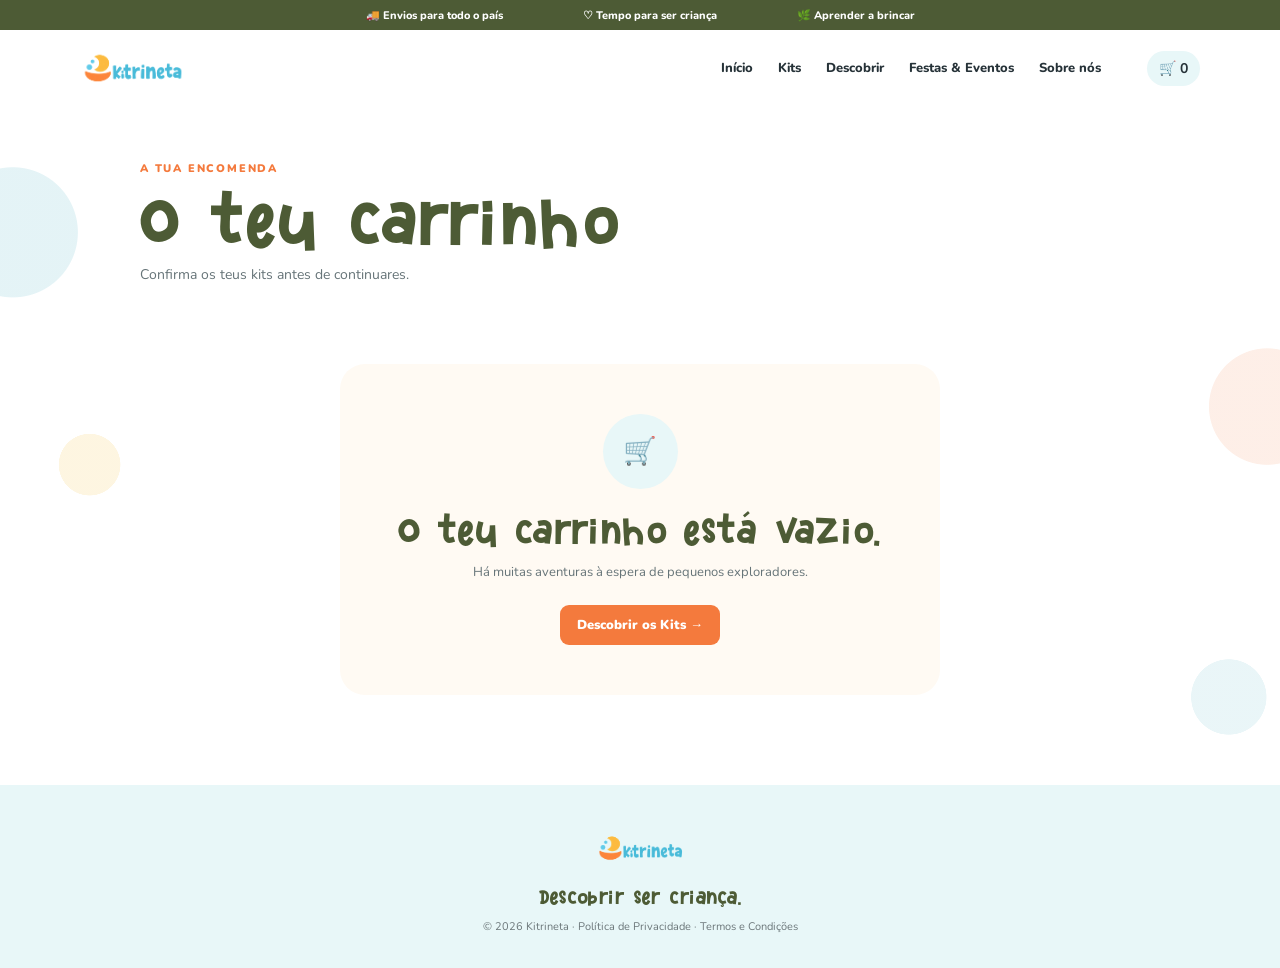
==== carrinho.html @ 3f42869c "Update carrinho.html" ====
<!doctype html>
<html lang="pt">
<head>
  <meta charset="utf-8">
  <meta name="viewport" content="width=device-width,initial-scale=1">

  <title>Carrinho | Kitrineta</title>

  <meta
    name="description"
    content="Carrinho de compras Kitrineta."
  >

  <link rel="preconnect" href="https://fonts.googleapis.com">
  <link rel="preconnect" href="https://fonts.gstatic.com" crossorigin>

  <link
    href="https://fonts.googleapis.com/css2?family=Nunito:wght@400;600;700;800;900&display=swap"
    rel="stylesheet"
  >

  <link rel="stylesheet" href="style.css">
</head>

<body>

  <div class="topbar">
    <span>🚚 Envios para todo o país</span>
    <span>♡ Tempo para ser criança</span>
    <span>🌿 Aprender a brincar</span>
  </div>


  <header>

    <a class="logo" href="index.html">
      <img src="images/logo.png" alt="Kitrineta">
    </a>

    <nav>
      <a href="index.html">Início</a>
      <a href="kits.html">Kits</a>
      <a href="index.html#descobrir">Descobrir</a>
      <a href="index.html#festas">Festas & Eventos</a>
      <a href="index.html#sobre">Sobre nós</a>
    </nav>

    <a class="cart" href="carrinho.html">
      🛒 <strong id="cartCount">0</strong>
    </a>

  </header>


  <main>

    <section class="cart-page">

      <div class="cart-heading">

        <p class="eyebrow">
          A TUA ENCOMENDA
        </p>

        <h1>
          O teu carrinho
        </h1>

        <p>
          Confirma os teus kits antes de continuares.
        </p>

      </div>


      <div
        class="cart-items"
        id="cartItems">
      </div>


      <div
        class="empty-cart"
        id="emptyCart">

        <div class="empty-cart-icon">
          🛒
        </div>

        <h2>
          O teu carrinho está vazio.
        </h2>

        <p>
          Há muitas aventuras à espera
          de pequenos exploradores.
        </p>

        <a
          class="btn primary"
          href="kits.html">
          Descobrir os Kits →
        </a>

      </div>


      <div
        class="cart-summary"
        id="cartSummary">

        <div>
          <span>Produtos</span>
          <strong id="cartTotalQuantity">
            0
          </strong>
        </div>


        <div class="cart-money-row">
          <span>Subtotal</span>

          <strong id="cartSubtotal">
            0,00 €
          </strong>
        </div>


        <div class="cart-money-row">
          <span>Envio</span>

          <strong>
            A calcular
          </strong>
        </div>


        <div class="cart-total-row">

          <span>Total</span>

          <strong id="cartTotal">
            0,00 €
          </strong>

        </div>


        <p class="cart-shipping-note">
          Os custos de envio serão calculados
          antes do pagamento.
        </p>


        <button
          class="btn primary checkout-button"
          id="checkoutButton"
          type="button">

          Finalizar compra →

        </button>


        <p
          id="checkoutMessage"
          style="
            display:none;
            margin-top:14px;
            font-size:12px;
            line-height:1.5;
          ">
        </p>

      </div>

    </section>

  </main>


  <footer>

    <img
      src="images/logo.png"
      alt="Kitrineta"
    >

    <p>
      Descobrir ser criança.
    </p>

    <small>
      © 2026 Kitrineta ·
      Política de Privacidade ·
      Termos e Condições
    </small>

  </footer>


<script>

const PRODUCT_PRICES = {

  "Kit Explorador": 54.90,

  "Kit Dinossauro": 54.90

};


const NETLIFY_CHECKOUT_URL =
  "https://cute-profiterole-833561.netlify.app/.netlify/functions/create-checkout";



function formatPrice(value) {

  return value.toLocaleString(
    "pt-PT",
    {
      style: "currency",
      currency: "EUR"
    }
  );

}



function getCart() {

  try {

    return JSON.parse(
      localStorage.getItem("kitrinetaCart")
    ) || [];

  }

  catch (error) {

    return [];

  }

}



function saveCart(cart) {

  localStorage.setItem(
    "kitrinetaCart",
    JSON.stringify(cart)
  );

  renderCart();

}



function getProductImage(product) {

  if (
    product === "Kit Explorador"
  ) {

    return "images/kitexplorador.png";

  }


  if (
    product === "Kit Dinossauro"
  ) {

    return "images/kitdinossauro.png";

  }


  return "images/logo.png";

}



function escapeHTML(text) {

  const div =
    document.createElement("div");

  div.textContent = text;

  return div.innerHTML;

}



function renderCart() {

  const cart =
    getCart();


  const cartItems =
    document.getElementById(
      "cartItems"
    );


  const emptyCart =
    document.getElementById(
      "emptyCart"
    );


  const cartSummary =
    document.getElementById(
      "cartSummary"
    );


  const totalQuantity =
    cart.reduce(
      function(total, item) {

        return (
          total +
          Number(
            item.quantity || 1
          )
        );

      },
      0
    );


  let subtotal = 0;


  cart.forEach(
    function(item) {

      const price =
        PRODUCT_PRICES[
          item.product
        ] || 0;


      subtotal +=
        price *
        Number(
          item.quantity || 1
        );

    }
  );


  document.getElementById(
    "cartCount"
  ).textContent =
    totalQuantity;


  document.getElementById(
    "cartTotalQuantity"
  ).textContent =
    totalQuantity;


  document.getElementById(
    "cartSubtotal"
  ).textContent =
    formatPrice(subtotal);


  document.getElementById(
    "cartTotal"
  ).textContent =
    formatPrice(subtotal);


  cartItems.innerHTML = "";


  if (
    cart.length === 0
  ) {

    emptyCart.style.display =
      "block";

    cartSummary.style.display =
      "none";

    return;

  }


  emptyCart.style.display =
    "none";


  cartSummary.style.display =
    "block";



  cart.forEach(
    function(item, index) {

      const price =
        PRODUCT_PRICES[
          item.product
        ] || 0;


      const itemTotal =
        price *
        Number(
          item.quantity || 1
        );


      const product =
        document.createElement(
          "article"
        );


      product.className =
        "cart-product";


      const childText =
        item.childName

        ? `
          <p class="cart-child">
            Para:
            <strong>
              ${escapeHTML(
                item.childName
              )}
            </strong>
          </p>
        `

        : "";


      product.innerHTML = `

        <div class="cart-product-image">

          <img
            src="${getProductImage(
              item.product
            )}"
            alt="${escapeHTML(
              item.product
            )}"
          >

        </div>


        <div class="cart-product-info">

          <p class="tag">
            KIT EDUCATIVO
          </p>

          <h2>
            ${escapeHTML(
              item.product
            )}
          </h2>

          ${childText}

          <p class="cart-price">

            ${formatPrice(
              price
            )} cada

          </p>

          <p class="cart-line-total">

            ${formatPrice(
              itemTotal
            )}

          </p>

        </div>


        <div class="cart-product-actions">

          <span class="cart-quantity-label">
            Quantidade
          </span>


          <div class="quantity-selector">

            <button
              type="button"
              onclick="
                changeQuantity(
                  ${index},
                  -1
                )
              "
              aria-label="
                Diminuir quantidade
              ">
              −
            </button>


            <span>
              ${item.quantity}
            </span>


            <button
              type="button"
              onclick="
                changeQuantity(
                  ${index},
                  1
                )
              "
              aria-label="
                Aumentar quantidade
              ">
              +
            </button>

          </div>


          <button
            class="remove-item"
            type="button"
            onclick="
              removeItem(
                ${index}
              )
            ">
            Remover
          </button>

        </div>

      `;


      cartItems.appendChild(
        product
      );

    }
  );

}



function changeQuantity(
  index,
  change
) {

  const cart =
    getCart();


  cart[index].quantity =
    Number(
      cart[index].quantity || 1
    ) +
    change;


  if (
    cart[index].quantity < 1
  ) {

    cart[index].quantity = 1;

  }


  if (
    cart[index].quantity > 10
  ) {

    cart[index].quantity = 10;

  }


  saveCart(cart);

}



function removeItem(index) {

  const cart =
    getCart();


  cart.splice(
    index,
    1
  );


  saveCart(cart);

}



// ==========================================
// TESTE CHECKOUT EASYPAY
// ==========================================

async function startCheckout() {

  const cart =
    getCart();


  const button =
    document.getElementById(
      "checkoutButton"
    );


  const message =
    document.getElementById(
      "checkoutMessage"
    );


  if (
    cart.length === 0
  ) {

    return;

  }


  const explorerQuantity =
    cart.reduce(
      function(total, item) {

        if (
          item.product ===
          "Kit Explorador"
        ) {

          return (
            total +
            Number(
              item.quantity || 1
            )
          );

        }


        return total;

      },
      0
    );


  if (
    explorerQuantity === 0
  ) {

    message.style.display =
      "block";

    message.textContent =
      "Neste primeiro teste vamos utilizar o Kit Explorador.";

    return;

  }


  button.disabled = true;

  button.textContent =
    "A ligar à Easypay...";


  message.style.display =
    "none";


  try {

    const response =
      await fetch(
        NETLIFY_CHECKOUT_URL,
        {

          method: "POST",

          headers: {

            "Content-Type":
              "application/json"

          },

          body: JSON.stringify({

            quantity:
              explorerQuantity

          })

        }
      );


    const result =
      await response.json();


    console.log(
      "Resposta Easypay:",
      result
    );


    message.style.display =
      "block";


    if (
      response.ok &&
      result.success
    ) {

      message.textContent =
        "✅ A Easypay respondeu! O checkout de teste foi criado.";

    }

    else {

      message.textContent =
        "❌ A Easypay respondeu com um erro. Vamos verificar juntos.";

    }

  }

  catch (error) {

    console.error(
      error
    );


    message.style.display =
      "block";


    message.textContent =
      "❌ Não foi possível contactar o checkout. Vamos verificar juntos.";

  }


  button.disabled = false;

  button.textContent =
    "Finalizar compra →";

}



document
  .getElementById(
    "checkoutButton"
  )
  .addEventListener(
    "click",
    startCheckout
  );


renderCart();

</script>

</body>
</html>
---- style.css ----
:root{--blue:#59b7c8;--blue2:#e8f7f8;--orange:#f47a3d;--yellow:#f6c64d;--olive:#4d5b35;--cream:#fffaf3;--ink:#263238;--muted:#667478}*{box-sizing:border-box}html{scroll-behavior:smooth;overflow-x:hidden}body{margin:0;overflow-x:hidden;font-family:Nunito,Arial,sans-serif;color:var(--ink);background:#fff}img{display:block;max-width:100%}a{text-decoration:none;color:inherit}.topbar{min-height:30px;background:var(--olive);color:#fff;display:flex;justify-content:center;gap:80px;align-items:center;padding:6px 20px;font-size:11px;font-weight:800}header{height:76px;display:flex;align-items:center;width:min(1120px,calc(100% - 40px));margin:auto;gap:28px}.logo{flex:0 0 auto}.logo img{width:105px;height:58px;object-fit:contain}nav{display:flex;gap:25px;margin-left:auto;font-weight:800;font-size:13px}nav a:hover{color:var(--orange)}.cart{margin-left:18px;border:0;background:var(--blue2);border-radius:50px;padding:8px 12px;font-size:14px}.hero{width:min(1120px,calc(100% - 40px));margin:18px auto 72px;background:var(--cream);border-radius:28px;display:grid;grid-template-columns:minmax(0,.86fr) minmax(0,1.14fr);overflow:hidden;min-height:430px}.hero-copy{padding:48px 42px;align-self:center;min-width:0}.eyebrow{color:var(--orange);font-size:11px;font-weight:900;letter-spacing:1.8px}.hero h1,.section h2,.experience h2,.adventure h2,.party h2,.story h2{font-family:'Patrick Hand',cursive;color:var(--olive);line-height:1.02;margin:12px 0}.hero h1{font-size:clamp(42px,4vw,54px)}.hero h1 em{color:var(--orange);font-style:normal}.hero-copy>p:not(.eyebrow){font-size:15px;line-height:1.55;max-width:420px}.actions{display:flex;gap:10px;margin:24px 0 18px;flex-wrap:wrap}.btn{display:inline-block;padding:11px 17px;border-radius:9px;font-size:13px;font-weight:900}.primary{background:var(--orange);color:#fff}.secondary{border:1.5px solid var(--blue);color:#318a9b}.mini-benefits{display:flex;gap:14px;flex-wrap:wrap;font-size:11px;font-weight:800;color:#617177}.hero-photo{position:relative;min-width:0;height:430px;margin:18px 18px 18px 0;border-radius:22px;overflow:hidden}.hero-photo img{width:100%;height:100%;object-fit:cover;object-position:center}.sticker{position:absolute;bottom:18px;left:18px;background:var(--yellow);width:92px;height:92px;border-radius:50%;display:flex;align-items:center;justify-content:center;text-align:center;font-family:'Patrick Hand';font-size:16px;transform:rotate(-7deg)}.section{width:min(1080px,calc(100% - 40px));margin:0 auto 80px}.section-title{display:flex;justify-content:space-between;gap:40px;align-items:end;margin-bottom:24px}.section-title span{font-size:10px;color:var(--blue);font-weight:900;letter-spacing:1.8px}.section-title h2{font-size:38px;margin:4px 0}.section-title>p{max-width:330px;font-size:14px;line-height:1.55;color:var(--muted)}.products{display:grid;grid-template-columns:repeat(2,minmax(0,1fr));gap:24px}.product{min-width:0;border:1px solid #eceae5;border-radius:20px;overflow:hidden;background:#fff;box-shadow:0 8px 28px #31464b10}.product-image{height:300px;position:relative;background:#faf8f3;padding:14px}.product-image img{width:100%;height:100%;object-fit:contain}.age{position:absolute;top:16px;left:16px;background:#fff;padding:7px 11px;border-radius:30px;font-size:10px;font-weight:900;box-shadow:0 2px 12px #0000000d}.product-info{padding:18px 20px 8px;display:flex;justify-content:space-between;gap:16px;align-items:flex-start}.tag{font-size:9px!important;color:var(--orange)!important;font-weight:900;letter-spacing:.8px}.product-info h3{font-family:'Patrick Hand';font-size:29px;margin:3px 0;color:var(--olive)}.product-info p{font-size:13px;line-height:1.5;color:#667;max-width:330px}.price{white-space:nowrap;color:var(--blue);font-size:12px}.product-actions{padding:0 20px 20px;display:flex;gap:8px}.product-actions button{padding:10px 13px;border-radius:8px;font-size:12px;font-weight:900;cursor:pointer}.outline{background:#fff;border:1px solid #d8d8d8}.add{border:0;background:var(--blue);color:#fff}.experience{width:min(1120px,calc(100% - 40px));margin:0 auto 80px;background:var(--blue2);border-radius:28px;overflow:hidden;display:grid;grid-template-columns:.92fr 1.08fr}.experience-photo{height:430px;margin:18px 0 18px 18px;border-radius:20px;overflow:hidden}.experience-photo img{width:100%;height:100%;object-fit:cover}.experience-copy{padding:42px 44px;align-self:center}.experience h2{font-size:43px}.experience-copy>p:not(.eyebrow){font-size:14px;line-height:1.6}.skill-grid{display:grid;grid-template-columns:repeat(2,minmax(0,1fr));gap:9px;margin-top:22px}.skill-grid span{background:#fff;border-radius:10px;padding:10px 12px;font-weight:800;font-size:11px}.adventure{width:min(1080px,calc(100% - 40px));margin:0 auto 80px;display:grid;grid-template-columns:.8fr 1.2fr;gap:42px;align-items:center}.adventure h2{font-size:46px}.adventure p{font-size:14px;line-height:1.6}.adventure-grid{display:grid;grid-template-columns:repeat(2,minmax(0,1fr));gap:12px}.adventure-grid img{width:100%;height:330px;object-fit:cover;border-radius:20px}.adventure-grid img:nth-child(2){margin-top:28px}.party{width:min(1120px,calc(100% - 40px));margin:0 auto 80px;background:#fff3df;border-radius:28px;overflow:hidden;display:grid;grid-template-columns:1fr 1fr}.party-photo{height:410px;margin:18px 0 18px 18px;border-radius:20px;overflow:hidden}.party-photo img{width:100%;height:100%;object-fit:cover}.party-copy{padding:42px 44px;align-self:center}.party h2{font-size:46px}.party h3{font-size:17px;color:var(--olive)}.party p{font-size:14px;line-height:1.6}.story{width:min(900px,calc(100% - 40px));margin:0 auto 80px;display:grid;grid-template-columns:150px 1fr;gap:38px;align-items:center;padding:20px}.story img{width:145px;height:110px;object-fit:contain}.story h2{font-size:39px}.story p{font-size:14px;line-height:1.6}footer{text-align:center;background:var(--blue2);padding:32px 20px}footer img{width:90px;height:62px;object-fit:contain;margin:auto}footer p{font-family:'Patrick Hand';font-size:19px;color:var(--olive);margin:7px 0}footer small{font-size:11px;color:#6c777a}.toast{position:fixed;bottom:22px;right:22px;background:var(--olive);color:#fff;padding:11px 16px;border-radius:9px;opacity:0;transform:translateY(15px);transition:.2s;font-size:13px}.toast.show{opacity:1;transform:none}@media(max-width:800px){.topbar{justify-content:center}.topbar span:nth-child(n+2),nav{display:none}header{height:66px;width:calc(100% - 28px)}.logo img{width:90px;height:50px}.cart{margin-left:auto}.hero,.experience,.party{width:calc(100% - 24px);grid-template-columns:1fr;margin:12px auto 54px}.hero-copy{padding:34px 24px}.hero h1{font-size:42px}.hero-photo{height:330px;margin:0 12px 12px}.section{width:calc(100% - 28px);margin-bottom:58px}.section-title{display:block}.section-title h2{font-size:34px}.products{grid-template-columns:1fr}.product-image{height:270px}.experience-photo,.party-photo{height:320px;margin:12px 12px 0}.experience-copy,.party-copy{padding:34px 24px}.experience h2,.party h2,.adventure h2{font-size:38px}.adventure{width:calc(100% - 28px);grid-template-columns:1fr;gap:22px;margin-bottom:58px}.adventure-grid img{height:240px}.adventure-grid img:nth-child(2){margin-top:18px}.story{width:calc(100% - 28px);grid-template-columns:1fr;text-align:center;gap:8px;margin-bottom:55px}.story img{margin:auto}.story h2{font-size:35px}.skill-grid{grid-template-columns:1fr 1fr}}
/* FUNDO DECORATIVO KITRINETA */

html {
  background:
    /* azul esquerda */
    radial-gradient(
      circle 95px at 1% 24%,
      rgba(89,183,200,.16) 0 68%,
      transparent 69%
    ),

    /* amarelo esquerda */
    radial-gradient(
      circle 45px at 7% 48%,
      rgba(246,198,77,.17) 0 68%,
      transparent 69%
    ),

    /* laranja direita */
    radial-gradient(
      circle 85px at 99% 42%,
      rgba(244,122,61,.12) 0 68%,
      transparent 69%
    ),

    /* azul direita mais abaixo */
    radial-gradient(
      circle 55px at 96% 72%,
      rgba(89,183,200,.13) 0 68%,
      transparent 69%
    ),

    /* amarelo inferior */
    radial-gradient(
      circle 70px at 3% 88%,
      rgba(246,198,77,.13) 0 68%,
      transparent 69%
    ),

    #fff;
}

body {
  background: transparent;
}
/* ONDA ORGÂNICA KITRINETA */

main {
  position: relative;
  overflow: hidden;
}

main::before {
  content: "";
  position: absolute;

  width: 550px;
  height: 170px;

  right: -180px;
  top: 720px;

  background: rgba(89, 183, 200, 0.14);

  border-radius:
    60% 40% 55% 45%
    / 50% 65% 35% 50%;

  transform: rotate(-10deg);

  pointer-events: none;
  z-index: 0;
}

/* conteúdo sempre por cima da onda */
main > section {
  position: relative;
  z-index: 1;
}
/* FONTE OFICIAL KITRINETA */

@font-face {
  font-family: 'Kidspace';
  src: url('Kidspace.otf') format('opentype');
  font-weight: normal;
  font-style: normal;
  font-display: swap;
}

.hero h1,
.section h2,
.experience h2,
.adventure h2,
.party h2,
.story h2,
.product-info h3,
footer p {
  font-family: 'Kidspace', 'Patrick Hand', cursive;
}
/* TESTE KIDSPACE - FORÇAR FONTE */

@font-face {
  font-family: "Kidspace";
  src: url("./Kidspace.otf") format("opentype");
  font-style: normal;
  font-weight: 400;
}

.hero h1,
.hero h1 em,
.section h2,
.section-title h2,
.experience h2,
.adventure h2,
.party h2,
.story h2,
.product-info h3,
.product h3,
footer p {
  font-family: "Kidspace", cursive !important;
  font-weight: 400 !important;
}
@font-face {
  font-family: 'KidspaceWeb';
  src: url('Kidspace.otf') format('opentype');
  font-weight: normal;
  font-style: normal;
}
.hero h1,
.hero h1 em,
.section h2,
.section-title h2,
.experience h2,
.adventure h2,
.party h2,
.story h2,
.product-info h3,
.product h3,
footer p {
  font-family: 'KidspaceWeb' !important;
  font-weight: normal !important;
}
/* ONDA KITRINETA — LATERAL DIREITA */

main::after {
  content: "";
  position: absolute;
  width: 420px;
  height: 650px;
  right: -330px;
  top: 850px;

  background: rgba(89, 183, 200, 0.16);

  border-radius:
    70% 30% 60% 40%
    / 35% 55% 45% 65%;

  transform: rotate(12deg);

  pointer-events: none;
  z-index: 0;
}

main > section {
  position: relative;
  z-index: 1;
}
/* FORMA LARANJA KITRINETA */

.experience::before {
  content: "";
  position: absolute;

  width: 320px;
  height: 180px;

  left: -240px;
  bottom: -80px;

  background: rgba(244, 122, 61, 0.12);

  border-radius:
    65% 35% 55% 45%
    / 55% 65% 35% 45%;

  transform: rotate(-12deg);

  pointer-events: none;
  z-index: -1;
}
/* BOTÃO VER O KIT — LINKS E BOTÕES IGUAIS */
.product-actions .kit-link {
  padding: 10px 13px;
  border-radius: 8px;
  font-size: 12px;
  font-weight: 900;
  cursor: pointer;

  background: #fff;
  border: 1px solid #d8d8d8;
  color: var(--ink);

  display: inline-flex;
  align-items: center;
  justify-content: center;

  font-family: Nunito, Arial, sans-serif;
  line-height: normal;
}

.product-actions .kit-link:hover {
  border-color: var(--blue);
  color: var(--blue);
}
.kit-link:hover {
  border-color: var(--blue);
  color: var(--blue);
}
/* ========================================
   ZOOM / LUPA DAS FOTOGRAFIAS DOS KITS
   ======================================== */

.zoom-image {
  position: relative;
  display: block;
  width: 100%;
  padding: 0;
  margin: 0;
  border: 0;
  background: transparent;
  cursor: zoom-in;
  border-radius: 20px;
  overflow: hidden;
}

.zoom-image img {
  display: block;
  width: 100%;
  height: 480px;
  object-fit: contain;
  transition: transform .25s ease;
}

.zoom-image:hover img {
  transform: scale(1.02);
}

.zoom-hint {
  position: absolute;
  right: 18px;
  bottom: 18px;

  background: rgba(255,255,255,.94);
  color: var(--ink);

  padding: 9px 14px;
  border-radius: 30px;

  font-family: Nunito, Arial, sans-serif;
  font-size: 12px;
  font-weight: 900;

  box-shadow: 0 4px 18px rgba(0,0,0,.12);

  pointer-events: none;
}


/* IMAGEM ABERTA */

.image-lightbox {
  position: fixed;
  inset: 0;

  z-index: 99999;

  display: none;
  align-items: center;
  justify-content: center;

  padding: 35px;

  background: rgba(20, 27, 29, .88);
  backdrop-filter: blur(5px);
}

.image-lightbox.active {
  display: flex;
}

.image-lightbox img {
  display: block;

  max-width: 92vw;
  max-height: 90vh;

  width: auto;
  height: auto;

  object-fit: contain;

  background: #fff;
  border-radius: 18px;

  box-shadow: 0 20px 70px rgba(0,0,0,.35);
}


/* BOTÃO X */

.lightbox-close {
  position: fixed;
  top: 22px;
  right: 28px;

  width: 48px;
  height: 48px;

  border: 0;
  border-radius: 50%;

  background: #fff;
  color: #263238;

  font-size: 32px;
  line-height: 1;

  cursor: pointer;

  z-index: 100000;

  box-shadow: 0 5px 20px rgba(0,0,0,.2);
}

.lightbox-close:hover {
  transform: scale(1.05);
}


/* TELEMÓVEL */

@media(max-width:800px) {

  .zoom-image img {
    height: 340px;
  }

  .image-lightbox {
    padding: 15px;
  }

  .image-lightbox img {
    max-width: 96vw;
    max-height: 85vh;
    border-radius: 12px;
  }

  .lightbox-close {
    top: 14px;
    right: 14px;

    width: 44px;
    height: 44px;
  }
}
/* =========================
   PERSONALIZAÇÃO DO KIT
   ========================= */

.personalization {
  margin: 24px 0 22px;
  padding: 20px;
  background: var(--cream);
  border-radius: 16px;
  border: 1px solid #f0e9df;
}

.personalization label {
  display: block;
  margin-bottom: 9px;
  color: var(--olive);
  font-size: 13px;
  font-weight: 900;
}

.personalization label span {
  color: var(--orange);
}

.personalization input {
  width: 100%;
  height: 48px;
  padding: 0 15px;

  background: #fff;
  border: 1.5px solid #ddd8cf;
  border-radius: 10px;

  font-family: Nunito, Arial, sans-serif;
  font-size: 14px;
  color: var(--ink);

  outline: none;
  transition: .2s;
}

.personalization input:focus {
  border-color: var(--blue);
  box-shadow: 0 0 0 3px rgba(89,183,200,.12);
}

.personalization input::placeholder {
  color: #a6a6a6;
}

.personalization small {
  display: block;
  margin-top: 8px;
  color: var(--muted);
  font-size: 10px;
}
/* =========================
   SELETOR DE QUANTIDADE
   ========================= */

.quantity-area {
  margin: 20px 0;
}

.quantity-area > label {
  display: block;
  margin-bottom: 9px;
  color: var(--olive);
  font-size: 13px;
  font-weight: 900;
}

.quantity-selector {
  width: 140px;
  height: 46px;

  display: grid;
  grid-template-columns: 45px 1fr 45px;
  align-items: center;

  background: #fff;
  border: 1.5px solid #ddd8cf;
  border-radius: 10px;

  overflow: hidden;
}

.quantity-selector button {
  height: 100%;
  border: 0;
  background: transparent;

  font-family: Nunito, Arial, sans-serif;
  font-size: 20px;
  color: var(--olive);

  cursor: pointer;
}

.quantity-selector button:hover {
  background: var(--blue2);
}

.quantity-selector span {
  text-align: center;
  font-size: 14px;
  font-weight: 900;
  color: var(--ink);
}
/* ==========================================
   PÁGINA DO CARRINHO — KITRINETA
   ========================================== */

.cart-page {
  width: min(1000px, calc(100% - 40px));
  margin: 55px auto 90px;
}


/* TÍTULO */

.cart-heading {
  margin-bottom: 35px;
}

.cart-heading h1 {
  font-family: 'KidspaceWeb', 'Kidspace', cursive;
  font-weight: normal;
  font-size: clamp(48px, 5vw, 64px);
  line-height: 1;
  color: var(--olive);
  margin: 8px 0 12px;
}

.cart-heading > p:not(.eyebrow) {
  color: var(--muted);
  font-size: 14px;
}


/* LISTA DE PRODUTOS */

.cart-items {
  display: flex;
  flex-direction: column;
  gap: 16px;
}


/* PRODUTO */

.cart-product {
  display: grid;
  grid-template-columns: 150px 1fr auto;
  gap: 24px;
  align-items: center;

  padding: 18px;

  background: #fff;
  border: 1px solid #eceae5;
  border-radius: 20px;

  box-shadow: 0 8px 28px rgba(49, 70, 75, 0.06);
}


/* IMAGEM */

.cart-product-image {
  width: 150px;
  height: 130px;

  background: var(--cream);

  border-radius: 15px;

  padding: 8px;

  overflow: hidden;
}

.cart-product-image img {
  width: 100%;
  height: 100%;

  object-fit: contain;
}


/* INFORMAÇÃO */

.cart-product-info {
  min-width: 0;
}

.cart-product-info .tag {
  display: block;

  color: var(--orange) !important;

  font-size: 9px !important;
  font-weight: 900;

  letter-spacing: 1px;

  margin-bottom: 5px;
}

.cart-product-info h2 {
  font-family: 'KidspaceWeb', 'Kidspace', cursive;

  font-size: 31px;
  font-weight: normal;

  color: var(--olive);

  margin: 0 0 8px;
}

.cart-child {
  margin: 5px 0;

  font-size: 13px;

  color: var(--muted);
}

.cart-child strong {
  color: var(--ink);
}

.cart-price {
  margin: 9px 0 0;

  color: var(--blue);

  font-size: 12px;
  font-weight: 900;
}


/* QUANTIDADE + REMOVER */

.cart-product-actions {
  min-width: 145px;

  display: flex;
  flex-direction: column;

  align-items: flex-end;

  gap: 9px;
}

.cart-quantity-label {
  font-size: 10px;
  font-weight: 900;

  color: var(--muted);
}


/* BOTÃO REMOVER */

.remove-item {
  border: 0;
  background: transparent;

  padding: 3px;

  color: #999;

  font-family: Nunito, Arial, sans-serif;

  font-size: 11px;
  font-weight: 800;

  cursor: pointer;
}

.remove-item:hover {
  color: var(--orange);
}


/* ==========================================
   RESUMO DA ENCOMENDA
   ========================================== */

.cart-summary {
  width: min(420px, 100%);

  margin: 32px 0 0 auto;

  padding: 25px;

  background: var(--cream);

  border: 1px solid #f0e9df;
  border-radius: 20px;
}

.cart-summary > div:first-child {
  display: flex;

  align-items: center;
  justify-content: space-between;

  padding-bottom: 16px;

  border-bottom: 1px solid #e9e1d7;

  color: var(--olive);

  font-size: 14px;
  font-weight: 900;
}

#cartTotalQuantity {
  display: flex;

  align-items: center;
  justify-content: center;

  min-width: 31px;
  height: 31px;

  padding: 0 8px;

  background: var(--blue2);

  border-radius: 30px;

  color: var(--blue);
}


/* NOTA */

.cart-summary-note {
  padding: 17px 0 5px;
}

.cart-summary-note p {
  margin: 0;

  color: var(--muted);

  font-size: 11px;
  line-height: 1.6;
}


/* FINALIZAR COMPRA */

.checkout-button {
  width: 100%;

  margin-top: 17px;

  border: 0;

  font-family: Nunito, Arial, sans-serif;

  cursor: pointer;
}

.checkout-button:disabled {
  opacity: .45;

  cursor: not-allowed;
}


/* ==========================================
   CARRINHO VAZIO
   ========================================== */

.empty-cart {
  max-width: 600px;

  margin: 45px auto;

  padding: 50px 30px;

  text-align: center;

  background: var(--cream);

  border-radius: 25px;
}

.empty-cart-icon {
  width: 75px;
  height: 75px;

  margin: 0 auto 20px;

  display: flex;

  align-items: center;
  justify-content: center;

  background: var(--blue2);

  border-radius: 50%;

  font-size: 27px;
}

.empty-cart h2 {
  font-family: 'KidspaceWeb', 'Kidspace', cursive;

  font-size: 36px;
  font-weight: normal;

  color: var(--olive);

  margin: 0 0 10px;
}

.empty-cart p {
  color: var(--muted);

  font-size: 13px;

  margin-bottom: 24px;
}


/* ==========================================
   ÍCONE CARRINHO NO MENU
   ========================================== */

a.cart {
  display: inline-flex;

  align-items: center;

  gap: 4px;

  color: var(--ink);
}


/* ==========================================
   MOBILE
   ========================================== */

@media(max-width: 700px) {

  .cart-page {
    width: calc(100% - 28px);

    margin-top: 35px;
  }

  .cart-heading h1 {
    font-size: 46px;
  }

  .cart-product {
    grid-template-columns: 95px 1fr;

    gap: 15px;

    padding: 13px;
  }

  .cart-product-image {
    width: 95px;
    height: 100px;
  }

  .cart-product-info h2 {
    font-size: 27px;
  }

  .cart-product-actions {
    grid-column: 1 / -1;

    width: 100%;

    padding-top: 12px;

    border-top: 1px solid #eeeae4;

    flex-direction: row;

    align-items: center;
    justify-content: space-between;
  }

  .cart-quantity-label {
    display: none;
  }

  .cart-summary {
    margin-top: 22px;
  }

}
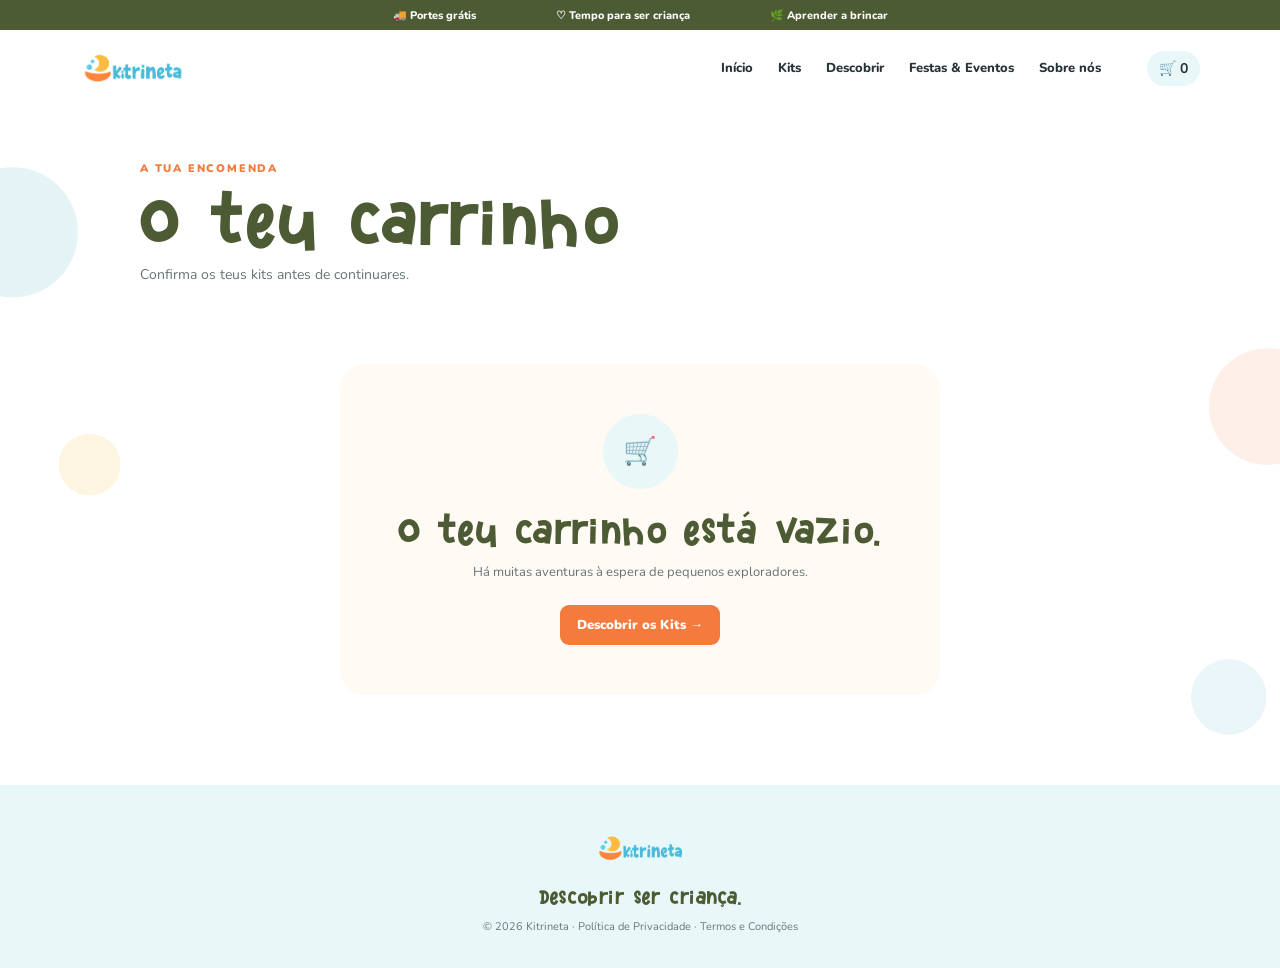
==== commit ab4eb7b6: "Update carrinho.html" ====
--- a/carrinho.html
+++ b/carrinho.html
@@ -25,7 +25,7 @@
 <body>
 
   <div class="topbar">
-    <span>🚚 Envios para todo o país</span>
+    <span>🚚 Portes grátis</span>
     <span>♡ Tempo para ser criança</span>
     <span>🌿 Aprender a brincar</span>
   </div>
@@ -111,6 +111,7 @@
 
         <div>
           <span>Produtos</span>
+
           <strong id="cartTotalQuantity">
             0
           </strong>
@@ -118,20 +119,24 @@
 
 
         <div class="cart-money-row">
+
           <span>Subtotal</span>
 
           <strong id="cartSubtotal">
             0,00 €
           </strong>
+
         </div>
 
 
         <div class="cart-money-row">
+
           <span>Envio</span>
 
           <strong>
-            A calcular
+            Grátis
           </strong>
+
         </div>
 
 
@@ -147,8 +152,7 @@
 
 
         <p class="cart-shipping-note">
-          Os custos de envio serão calculados
-          antes do pagamento.
+          Portes gratuitos para Portugal Continental.
         </p>
 
 
@@ -157,20 +161,287 @@
           id="checkoutButton"
           type="button">
 
-          Finalizar compra →
+          Continuar →
 
         </button>
 
-
-        <p
-          id="checkoutMessage"
+      </div>
+
+
+
+      <!-- =====================================
+           DADOS DE ENTREGA
+           ===================================== -->
+
+      <div
+        id="deliveryArea"
+        style="
+          display:none;
+          margin-top:45px;
+        "
+      >
+
+        <div
           style="
-            display:none;
-            margin-top:14px;
-            font-size:12px;
-            line-height:1.5;
-          ">
-        </p>
+            max-width:700px;
+            margin:0 auto;
+          "
+        >
+
+          <p class="eyebrow">
+            ENTREGA
+          </p>
+
+          <h2
+            style="
+              font-family:'KidspaceWeb','Kidspace',cursive;
+              font-weight:normal;
+              font-size:42px;
+              color:var(--olive);
+              margin:5px 0 8px;
+            "
+          >
+            Para onde vai a aventura?
+          </h2>
+
+          <p
+            style="
+              color:var(--muted);
+              font-size:13px;
+              margin-bottom:25px;
+            "
+          >
+            Preenche os dados para receberes
+            a tua encomenda.
+          </p>
+
+
+          <form
+            id="deliveryForm"
+            style="
+              background:var(--cream);
+              border:1px solid #f0e9df;
+              border-radius:22px;
+              padding:26px;
+            "
+          >
+
+
+            <div class="checkout-field">
+
+              <label for="customerName">
+                Nome completo *
+              </label>
+
+              <input
+                id="customerName"
+                name="name"
+                type="text"
+                autocomplete="name"
+                required
+              >
+
+            </div>
+
+
+            <div class="checkout-field">
+
+              <label for="customerEmail">
+                E-mail *
+              </label>
+
+              <input
+                id="customerEmail"
+                name="email"
+                type="email"
+                autocomplete="email"
+                required
+              >
+
+            </div>
+
+
+            <div class="checkout-field">
+
+              <label for="customerPhone">
+                Telemóvel *
+              </label>
+
+              <input
+                id="customerPhone"
+                name="phone"
+                type="tel"
+                autocomplete="tel"
+                required
+              >
+
+            </div>
+
+
+            <div class="checkout-field">
+
+              <label for="customerAddress">
+                Morada *
+              </label>
+
+              <input
+                id="customerAddress"
+                name="address"
+                type="text"
+                autocomplete="street-address"
+                placeholder="Rua, número, andar..."
+                required
+              >
+
+            </div>
+
+
+            <div
+              style="
+                display:grid;
+                grid-template-columns:1fr 1fr;
+                gap:14px;
+              "
+            >
+
+              <div class="checkout-field">
+
+                <label for="customerPostalCode">
+                  Código Postal *
+                </label>
+
+                <input
+                  id="customerPostalCode"
+                  name="postalCode"
+                  type="text"
+                  autocomplete="postal-code"
+                  placeholder="0000-000"
+                  pattern="[0-9]{4}-[0-9]{3}"
+                  required
+                >
+
+              </div>
+
+
+              <div class="checkout-field">
+
+                <label for="customerCity">
+                  Localidade *
+                </label>
+
+                <input
+                  id="customerCity"
+                  name="city"
+                  type="text"
+                  autocomplete="address-level2"
+                  required
+                >
+
+              </div>
+
+            </div>
+
+
+            <div class="checkout-field">
+
+              <label for="customerNif">
+                NIF
+                <span
+                  style="
+                    font-weight:600;
+                    color:var(--muted);
+                  "
+                >
+                  (opcional)
+                </span>
+              </label>
+
+              <input
+                id="customerNif"
+                name="nif"
+                type="text"
+                inputmode="numeric"
+                maxlength="9"
+                placeholder="123456789"
+              >
+
+            </div>
+
+
+            <button
+              class="btn primary checkout-button"
+              id="paymentButton"
+              type="submit"
+              style="
+                width:100%;
+                border:0;
+                margin-top:8px;
+              "
+            >
+
+              Ir para pagamento →
+
+            </button>
+
+
+            <p
+              id="checkoutMessage"
+              style="
+                display:none;
+                margin:14px 0 0;
+                font-size:12px;
+                line-height:1.5;
+              "
+            >
+            </p>
+
+          </form>
+
+        </div>
+
+      </div>
+
+
+
+      <!-- =====================================
+           EASYPAY
+           ===================================== -->
+
+      <div
+        id="checkoutArea"
+        style="
+          display:none;
+          margin-top:45px;
+        "
+      >
+
+        <div
+          style="
+            max-width:700px;
+            margin:0 auto;
+          "
+        >
+
+          <p class="eyebrow">
+            PAGAMENTO SEGURO
+          </p>
+
+          <h2
+            style="
+              font-family:'KidspaceWeb','Kidspace',cursive;
+              font-weight:normal;
+              font-size:42px;
+              color:var(--olive);
+              margin:5px 0 18px;
+            "
+          >
+            Finalizar encomenda
+          </h2>
+
+
+          <div id="easypay-checkout"></div>
+
+        </div>
 
       </div>
 
@@ -199,625 +470,952 @@
   </footer>
 
 
-<script>
-
-const PRODUCT_PRICES = {
-
-  "Kit Explorador": 54.90,
-
-  "Kit Dinossauro": 54.90
-
-};
-
-
-const NETLIFY_CHECKOUT_URL =
-  "https://cute-profiterole-833561.netlify.app/.netlify/functions/create-checkout";
-
-
-
-function formatPrice(value) {
-
-  return value.toLocaleString(
-    "pt-PT",
-    {
-      style: "currency",
-      currency: "EUR"
+
+  <script
+    src="https://cdn.easypay.pt/checkout/2.9.1/">
+  </script>
+
+
+  <script>
+
+    const PRODUCT_PRICES = {
+
+      "Kit Explorador": 54.90,
+
+      "Kit Dinossauro": 54.90
+
+    };
+
+
+    const NETLIFY_CHECKOUT_URL =
+      "https://cute-profiterole-833561.netlify.app/.netlify/functions/create-checkout";
+
+
+    let checkoutInstance = null;
+
+
+
+    function formatPrice(value) {
+
+      return value.toLocaleString(
+        "pt-PT",
+        {
+          style: "currency",
+          currency: "EUR"
+        }
+      );
+
     }
-  );
-
-}
-
-
-
-function getCart() {
-
-  try {
-
-    return JSON.parse(
-      localStorage.getItem("kitrinetaCart")
-    ) || [];
-
-  }
-
-  catch (error) {
-
-    return [];
-
-  }
-
-}
-
-
-
-function saveCart(cart) {
-
-  localStorage.setItem(
-    "kitrinetaCart",
-    JSON.stringify(cart)
-  );
-
-  renderCart();
-
-}
-
-
-
-function getProductImage(product) {
-
-  if (
-    product === "Kit Explorador"
-  ) {
-
-    return "images/kitexplorador.png";
-
-  }
-
-
-  if (
-    product === "Kit Dinossauro"
-  ) {
-
-    return "images/kitdinossauro.png";
-
-  }
-
-
-  return "images/logo.png";
-
-}
-
-
-
-function escapeHTML(text) {
-
-  const div =
-    document.createElement("div");
-
-  div.textContent = text;
-
-  return div.innerHTML;
-
-}
-
-
-
-function renderCart() {
-
-  const cart =
-    getCart();
-
-
-  const cartItems =
-    document.getElementById(
-      "cartItems"
-    );
-
-
-  const emptyCart =
-    document.getElementById(
-      "emptyCart"
-    );
-
-
-  const cartSummary =
-    document.getElementById(
-      "cartSummary"
-    );
-
-
-  const totalQuantity =
-    cart.reduce(
-      function(total, item) {
-
-        return (
-          total +
-          Number(
-            item.quantity || 1
+
+
+
+    function getCart() {
+
+      try {
+
+        return JSON.parse(
+          localStorage.getItem(
+            "kitrinetaCart"
           )
+        ) || [];
+
+      }
+
+      catch (error) {
+
+        return [];
+
+      }
+
+    }
+
+
+
+    function saveCart(cart) {
+
+      localStorage.setItem(
+        "kitrinetaCart",
+        JSON.stringify(cart)
+      );
+
+      renderCart();
+
+    }
+
+
+
+    function getProductImage(product) {
+
+      if (
+        product === "Kit Explorador"
+      ) {
+
+        return "images/kitexplorador.png";
+
+      }
+
+
+      if (
+        product === "Kit Dinossauro"
+      ) {
+
+        return "images/kitdinossauro.png";
+
+      }
+
+
+      return "images/logo.png";
+
+    }
+
+
+
+    function escapeHTML(text) {
+
+      const div =
+        document.createElement("div");
+
+      div.textContent =
+        text;
+
+      return div.innerHTML;
+
+    }
+
+
+
+    function renderCart() {
+
+      const cart =
+        getCart();
+
+
+      const cartItems =
+        document.getElementById(
+          "cartItems"
         );
 
-      },
-      0
-    );
-
-
-  let subtotal = 0;
-
-
-  cart.forEach(
-    function(item) {
-
-      const price =
-        PRODUCT_PRICES[
-          item.product
-        ] || 0;
-
-
-      subtotal +=
-        price *
-        Number(
-          item.quantity || 1
+
+      const emptyCart =
+        document.getElementById(
+          "emptyCart"
         );
 
-    }
-  );
-
-
-  document.getElementById(
-    "cartCount"
-  ).textContent =
-    totalQuantity;
-
-
-  document.getElementById(
-    "cartTotalQuantity"
-  ).textContent =
-    totalQuantity;
-
-
-  document.getElementById(
-    "cartSubtotal"
-  ).textContent =
-    formatPrice(subtotal);
-
-
-  document.getElementById(
-    "cartTotal"
-  ).textContent =
-    formatPrice(subtotal);
-
-
-  cartItems.innerHTML = "";
-
-
-  if (
-    cart.length === 0
-  ) {
-
-    emptyCart.style.display =
-      "block";
-
-    cartSummary.style.display =
-      "none";
-
-    return;
-
-  }
-
-
-  emptyCart.style.display =
-    "none";
-
-
-  cartSummary.style.display =
-    "block";
-
-
-
-  cart.forEach(
-    function(item, index) {
-
-      const price =
-        PRODUCT_PRICES[
-          item.product
-        ] || 0;
-
-
-      const itemTotal =
-        price *
-        Number(
-          item.quantity || 1
+
+      const cartSummary =
+        document.getElementById(
+          "cartSummary"
         );
 
 
-      const product =
-        document.createElement(
-          "article"
+      const totalQuantity =
+        cart.reduce(
+          function(total, item) {
+
+            return (
+              total +
+              Number(
+                item.quantity || 1
+              )
+            );
+
+          },
+          0
         );
 
 
-      product.className =
-        "cart-product";
-
-
-      const childText =
-        item.childName
-
-        ? `
-          <p class="cart-child">
-            Para:
-            <strong>
-              ${escapeHTML(
-                item.childName
-              )}
-            </strong>
-          </p>
-        `
-
-        : "";
-
-
-      product.innerHTML = `
-
-        <div class="cart-product-image">
-
-          <img
-            src="${getProductImage(
+      let subtotal = 0;
+
+
+      cart.forEach(
+        function(item) {
+
+          const price =
+            PRODUCT_PRICES[
               item.product
-            )}"
-            alt="${escapeHTML(
-              item.product
-            )}"
-          >
-
-        </div>
-
-
-        <div class="cart-product-info">
-
-          <p class="tag">
-            KIT EDUCATIVO
-          </p>
-
-          <h2>
-            ${escapeHTML(
-              item.product
-            )}
-          </h2>
-
-          ${childText}
-
-          <p class="cart-price">
-
-            ${formatPrice(
-              price
-            )} cada
-
-          </p>
-
-          <p class="cart-line-total">
-
-            ${formatPrice(
-              itemTotal
-            )}
-
-          </p>
-
-        </div>
-
-
-        <div class="cart-product-actions">
-
-          <span class="cart-quantity-label">
-            Quantidade
-          </span>
-
-
-          <div class="quantity-selector">
-
-            <button
-              type="button"
-              onclick="
-                changeQuantity(
-                  ${index},
-                  -1
-                )
-              "
-              aria-label="
-                Diminuir quantidade
-              ">
-              −
-            </button>
-
-
-            <span>
-              ${item.quantity}
-            </span>
-
-
-            <button
-              type="button"
-              onclick="
-                changeQuantity(
-                  ${index},
-                  1
-                )
-              "
-              aria-label="
-                Aumentar quantidade
-              ">
-              +
-            </button>
-
-          </div>
-
-
-          <button
-            class="remove-item"
-            type="button"
-            onclick="
-              removeItem(
-                ${index}
-              )
-            ">
-            Remover
-          </button>
-
-        </div>
-
-      `;
-
-
-      cartItems.appendChild(
-        product
-      );
-
-    }
-  );
-
-}
-
-
-
-function changeQuantity(
-  index,
-  change
-) {
-
-  const cart =
-    getCart();
-
-
-  cart[index].quantity =
-    Number(
-      cart[index].quantity || 1
-    ) +
-    change;
-
-
-  if (
-    cart[index].quantity < 1
-  ) {
-
-    cart[index].quantity = 1;
-
-  }
-
-
-  if (
-    cart[index].quantity > 10
-  ) {
-
-    cart[index].quantity = 10;
-
-  }
-
-
-  saveCart(cart);
-
-}
-
-
-
-function removeItem(index) {
-
-  const cart =
-    getCart();
-
-
-  cart.splice(
-    index,
-    1
-  );
-
-
-  saveCart(cart);
-
-}
-
-
-
-// ==========================================
-// TESTE CHECKOUT EASYPAY
-// ==========================================
-
-async function startCheckout() {
-
-  const cart =
-    getCart();
-
-
-  const button =
-    document.getElementById(
-      "checkoutButton"
-    );
-
-
-  const message =
-    document.getElementById(
-      "checkoutMessage"
-    );
-
-
-  if (
-    cart.length === 0
-  ) {
-
-    return;
-
-  }
-
-
-  const explorerQuantity =
-    cart.reduce(
-      function(total, item) {
-
-        if (
-          item.product ===
-          "Kit Explorador"
-        ) {
-
-          return (
-            total +
+            ] || 0;
+
+
+          subtotal +=
+            price *
             Number(
               item.quantity || 1
-            )
-          );
-
-        }
-
-
-        return total;
-
-      },
-      0
-    );
-
-
-  if (
-    explorerQuantity === 0
-  ) {
-
-    message.style.display =
-      "block";
-
-    message.textContent =
-      "Neste primeiro teste vamos utilizar o Kit Explorador.";
-
-    return;
-
-  }
-
-
-  button.disabled = true;
-
-  button.textContent =
-    "A ligar à Easypay...";
-
-
-  message.style.display =
-    "none";
-
-
-  try {
-
-    const response =
-      await fetch(
-        NETLIFY_CHECKOUT_URL,
-        {
-
-          method: "POST",
-
-          headers: {
-
-            "Content-Type":
-              "application/json"
-
-          },
-
-          body: JSON.stringify({
-
-            quantity:
-              explorerQuantity
-
-          })
+            );
 
         }
       );
 
 
-    const result =
-      await response.json();
-
-
-    console.log(
-      "Resposta Easypay:",
-      result
-    );
-
-
-    message.style.display =
-      "block";
-
-
-    if (
-      response.ok &&
-      result.success
+      document.getElementById(
+        "cartCount"
+      ).textContent =
+        totalQuantity;
+
+
+      document.getElementById(
+        "cartTotalQuantity"
+      ).textContent =
+        totalQuantity;
+
+
+      document.getElementById(
+        "cartSubtotal"
+      ).textContent =
+        formatPrice(
+          subtotal
+        );
+
+
+      document.getElementById(
+        "cartTotal"
+      ).textContent =
+        formatPrice(
+          subtotal
+        );
+
+
+      cartItems.innerHTML = "";
+
+
+      if (
+        cart.length === 0
+      ) {
+
+        emptyCart.style.display =
+          "block";
+
+        cartSummary.style.display =
+          "none";
+
+        return;
+
+      }
+
+
+      emptyCart.style.display =
+        "none";
+
+
+      cartSummary.style.display =
+        "block";
+
+
+
+      cart.forEach(
+        function(item, index) {
+
+          const price =
+            PRODUCT_PRICES[
+              item.product
+            ] || 0;
+
+
+          const itemTotal =
+            price *
+            Number(
+              item.quantity || 1
+            );
+
+
+          const product =
+            document.createElement(
+              "article"
+            );
+
+
+          product.className =
+            "cart-product";
+
+
+          const childText =
+            item.childName
+
+            ? `
+              <p class="cart-child">
+                Para:
+                <strong>
+                  ${escapeHTML(
+                    item.childName
+                  )}
+                </strong>
+              </p>
+            `
+
+            : "";
+
+
+          product.innerHTML = `
+
+            <div class="cart-product-image">
+
+              <img
+                src="${getProductImage(
+                  item.product
+                )}"
+                alt="${escapeHTML(
+                  item.product
+                )}"
+              >
+
+            </div>
+
+
+            <div class="cart-product-info">
+
+              <p class="tag">
+                KIT EDUCATIVO
+              </p>
+
+              <h2>
+                ${escapeHTML(
+                  item.product
+                )}
+              </h2>
+
+              ${childText}
+
+              <p class="cart-price">
+                ${formatPrice(
+                  price
+                )} cada
+              </p>
+
+              <p class="cart-line-total">
+                ${formatPrice(
+                  itemTotal
+                )}
+              </p>
+
+            </div>
+
+
+            <div class="cart-product-actions">
+
+              <span class="cart-quantity-label">
+                Quantidade
+              </span>
+
+
+              <div class="quantity-selector">
+
+                <button
+                  type="button"
+                  onclick="
+                    changeQuantity(
+                      ${index},
+                      -1
+                    )
+                  "
+                  aria-label="Diminuir quantidade"
+                >
+                  −
+                </button>
+
+
+                <span>
+                  ${item.quantity}
+                </span>
+
+
+                <button
+                  type="button"
+                  onclick="
+                    changeQuantity(
+                      ${index},
+                      1
+                    )
+                  "
+                  aria-label="Aumentar quantidade"
+                >
+                  +
+                </button>
+
+              </div>
+
+
+              <button
+                class="remove-item"
+                type="button"
+                onclick="
+                  removeItem(
+                    ${index}
+                  )
+                "
+              >
+                Remover
+              </button>
+
+            </div>
+
+          `;
+
+
+          cartItems.appendChild(
+            product
+          );
+
+        }
+      );
+
+    }
+
+
+
+    function changeQuantity(
+      index,
+      change
     ) {
 
-      message.textContent =
-        "✅ A Easypay respondeu! O checkout de teste foi criado.";
+      const cart =
+        getCart();
+
+
+      cart[index].quantity =
+        Number(
+          cart[index].quantity || 1
+        ) +
+        change;
+
+
+      if (
+        cart[index].quantity < 1
+      ) {
+
+        cart[index].quantity =
+          1;
+
+      }
+
+
+      if (
+        cart[index].quantity > 10
+      ) {
+
+        cart[index].quantity =
+          10;
+
+      }
+
+
+      saveCart(cart);
 
     }
 
-    else {
-
-      message.textContent =
-        "❌ A Easypay respondeu com um erro. Vamos verificar juntos.";
+
+
+    function removeItem(index) {
+
+      const cart =
+        getCart();
+
+
+      cart.splice(
+        index,
+        1
+      );
+
+
+      saveCart(cart);
 
     }
 
-  }
-
-  catch (error) {
-
-    console.error(
-      error
-    );
-
-
-    message.style.display =
-      "block";
-
-
-    message.textContent =
-      "❌ Não foi possível contactar o checkout. Vamos verificar juntos.";
-
-  }
-
-
-  button.disabled = false;
-
-  button.textContent =
-    "Finalizar compra →";
-
-}
-
-
-
-document
-  .getElementById(
-    "checkoutButton"
-  )
-  .addEventListener(
-    "click",
-    startCheckout
-  );
-
-
-renderCart();
-
-</script>
+
+
+    function showDeliveryForm() {
+
+      const deliveryArea =
+        document.getElementById(
+          "deliveryArea"
+        );
+
+
+      deliveryArea.style.display =
+        "block";
+
+
+      setTimeout(
+        function() {
+
+          deliveryArea.scrollIntoView({
+            behavior: "smooth",
+            block: "start"
+          });
+
+        },
+        100
+      );
+
+    }
+
+
+
+    async function startCheckout(event) {
+
+      event.preventDefault();
+
+
+      const form =
+        document.getElementById(
+          "deliveryForm"
+        );
+
+
+      if (
+        !form.checkValidity()
+      ) {
+
+        form.reportValidity();
+
+        return;
+
+      }
+
+
+      const cart =
+        getCart();
+
+
+      const button =
+        document.getElementById(
+          "paymentButton"
+        );
+
+
+      const message =
+        document.getElementById(
+          "checkoutMessage"
+        );
+
+
+      const checkoutArea =
+        document.getElementById(
+          "checkoutArea"
+        );
+
+
+      if (
+        cart.length === 0
+      ) {
+
+        return;
+
+      }
+
+
+
+      const explorerQuantity =
+        cart.reduce(
+          function(total, item) {
+
+            if (
+              item.product ===
+              "Kit Explorador"
+            ) {
+
+              return (
+                total +
+                Number(
+                  item.quantity || 1
+                )
+              );
+
+            }
+
+
+            return total;
+
+          },
+          0
+        );
+
+
+
+      if (
+        explorerQuantity === 0
+      ) {
+
+        message.style.display =
+          "block";
+
+
+        message.textContent =
+          "Neste primeiro teste estamos a utilizar o Kit Explorador.";
+
+
+        return;
+
+      }
+
+
+
+      const customer = {
+
+        name:
+          document
+            .getElementById(
+              "customerName"
+            )
+            .value
+            .trim(),
+
+        email:
+          document
+            .getElementById(
+              "customerEmail"
+            )
+            .value
+            .trim(),
+
+        phone:
+          document
+            .getElementById(
+              "customerPhone"
+            )
+            .value
+            .trim(),
+
+        address:
+          document
+            .getElementById(
+              "customerAddress"
+            )
+            .value
+            .trim(),
+
+        postalCode:
+          document
+            .getElementById(
+              "customerPostalCode"
+            )
+            .value
+            .trim(),
+
+        city:
+          document
+            .getElementById(
+              "customerCity"
+            )
+            .value
+            .trim(),
+
+        nif:
+          document
+            .getElementById(
+              "customerNif"
+            )
+            .value
+            .trim()
+
+      };
+
+
+      /*
+        Guardamos temporariamente os
+        dados no browser para os próximos
+        passos do desenvolvimento.
+
+        Mais tarde a encomenda será
+        registada no servidor.
+      */
+
+      sessionStorage.setItem(
+        "kitrinetaCustomer",
+        JSON.stringify(customer)
+      );
+
+
+
+      button.disabled =
+        true;
+
+
+      button.textContent =
+        "A preparar pagamento...";
+
+
+      message.style.display =
+        "none";
+
+
+      try {
+
+        const response =
+          await fetch(
+            NETLIFY_CHECKOUT_URL,
+            {
+
+              method: "POST",
+
+              headers: {
+
+                "Content-Type":
+                  "application/json"
+
+              },
+
+
+              body:
+                JSON.stringify({
+
+                  quantity:
+                    explorerQuantity
+
+                })
+
+            }
+          );
+
+
+
+        const result =
+          await response.json();
+
+
+
+        console.log(
+          "Resposta Easypay:",
+          result
+        );
+
+
+
+        if (
+          !response.ok ||
+          !result.success ||
+          !result.manifest
+        ) {
+
+          throw new Error(
+            "Não foi possível criar a sessão Easypay."
+          );
+
+        }
+
+
+
+        if (
+          checkoutInstance &&
+          typeof checkoutInstance.unmount
+            === "function"
+        ) {
+
+          checkoutInstance.unmount();
+
+        }
+
+
+
+        checkoutArea.style.display =
+          "block";
+
+
+
+        checkoutInstance =
+          easypayCheckout.startCheckout(
+            result.manifest,
+            {
+
+              id:
+                "easypay-checkout",
+
+
+              display:
+                "inline",
+
+
+              testing:
+                true,
+
+
+              language:
+                "pt_PT",
+
+
+              showLoading:
+                true,
+
+
+              onSuccess:
+                function(checkoutInfo) {
+
+                  console.log(
+                    "Pagamento concluído:",
+                    checkoutInfo
+                  );
+
+
+                  message.style.display =
+                    "block";
+
+
+                  message.textContent =
+                    "✅ Pagamento de teste concluído com sucesso.";
+
+                },
+
+
+              onPaymentError:
+                function(error) {
+
+                  console.error(
+                    "Erro de pagamento:",
+                    error
+                  );
+
+
+                  message.style.display =
+                    "block";
+
+
+                  message.textContent =
+                    "Não foi possível concluir o pagamento. Podes tentar novamente.";
+
+                },
+
+
+              onError:
+                function(error) {
+
+                  console.error(
+                    "Erro Easypay:",
+                    error
+                  );
+
+
+                  message.style.display =
+                    "block";
+
+
+                  message.textContent =
+                    "O checkout encontrou um erro. Vamos verificar.";
+
+                }
+
+            }
+          );
+
+
+
+        setTimeout(
+          function() {
+
+            checkoutArea.scrollIntoView({
+              behavior: "smooth",
+              block: "start"
+            });
+
+          },
+          250
+        );
+
+
+
+      }
+
+      catch (error) {
+
+        console.error(
+          "Erro checkout:",
+          error
+        );
+
+
+        message.style.display =
+          "block";
+
+
+        message.textContent =
+          "❌ Não foi possível abrir o checkout. Vamos verificar juntos.";
+
+      }
+
+
+
+      button.disabled =
+        false;
+
+
+      button.textContent =
+        "Ir para pagamento →";
+
+    }
+
+
+
+    document
+      .getElementById(
+        "checkoutButton"
+      )
+      .addEventListener(
+        "click",
+        showDeliveryForm
+      );
+
+
+    document
+      .getElementById(
+        "deliveryForm"
+      )
+      .addEventListener(
+        "submit",
+        startCheckout
+      );
+
+
+    renderCart();
+
+  </script>
+
+
+  <style>
+
+    .checkout-field {
+      margin-bottom:16px;
+    }
+
+
+    .checkout-field label {
+      display:block;
+      margin-bottom:7px;
+      color:var(--olive);
+      font-size:12px;
+      font-weight:900;
+    }
+
+
+    .checkout-field input {
+      width:100%;
+      box-sizing:border-box;
+      height:48px;
+      padding:0 14px;
+      border:1.5px solid #ddd8cf;
+      border-radius:10px;
+      background:#fff;
+      color:var(--ink);
+      font-family:Nunito,Arial,sans-serif;
+      font-size:14px;
+      outline:none;
+    }
+
+
+    .checkout-field input:focus {
+      border-color:var(--blue);
+      box-shadow:
+        0 0 0 3px
+        rgba(89,183,200,.12);
+    }
+
+
+    @media(max-width:600px) {
+
+      #deliveryForm > div[style*="grid-template-columns"] {
+        grid-template-columns:1fr !important;
+        gap:0 !important;
+      }
+
+    }
+
+  </style>
 
 </body>
 </html>
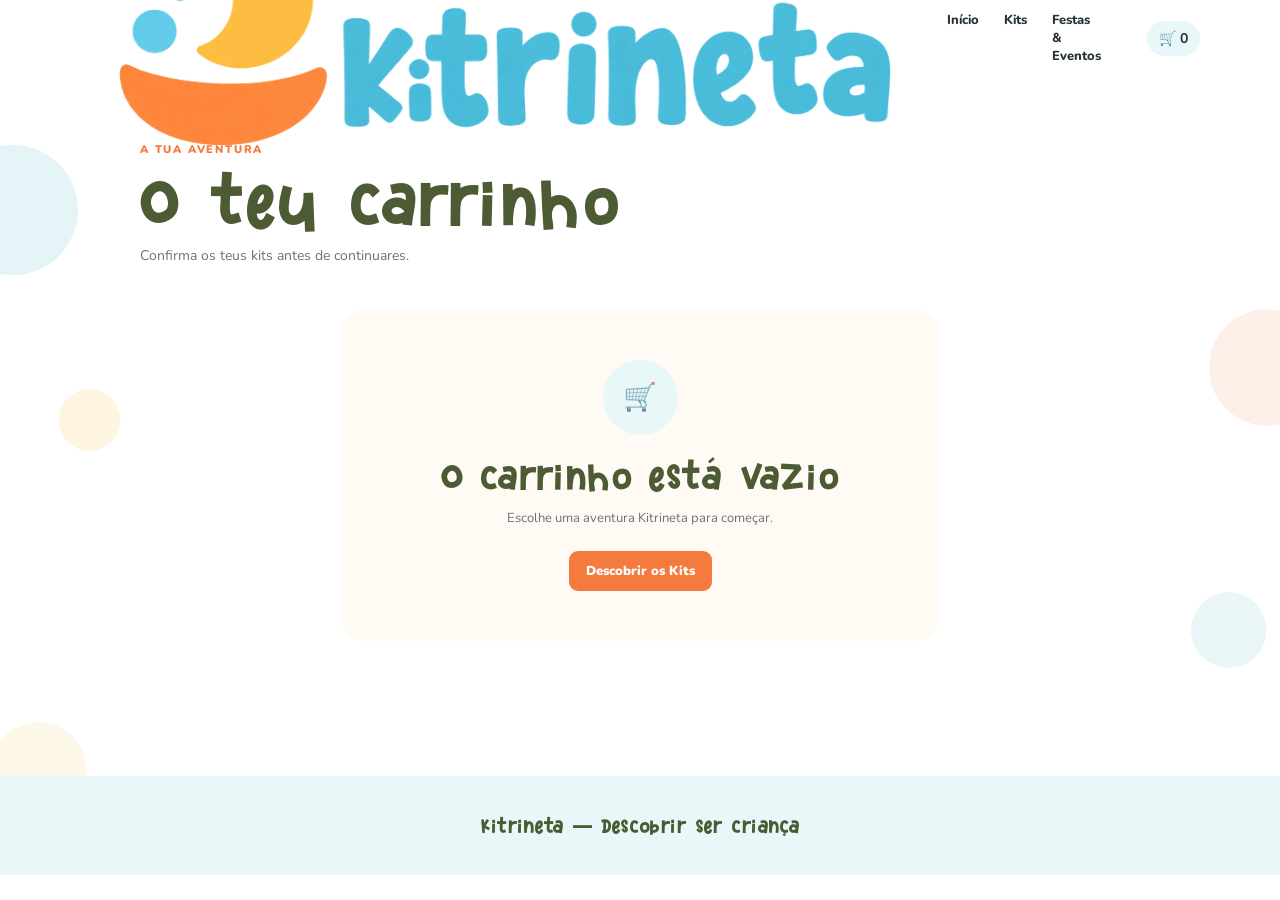
==== commit 595fb916: "Update carrinho.html" ====
--- a/carrinho.html
+++ b/carrinho.html
@@ -1,449 +1,471 @@
-<!doctype html>
+<!DOCTYPE html>
 <html lang="pt">
 <head>
-  <meta charset="utf-8">
-  <meta name="viewport" content="width=device-width,initial-scale=1">
+  <meta charset="UTF-8">
+
+  <meta
+    name="viewport"
+    content="width=device-width, initial-scale=1.0"
+  >
 
   <title>Carrinho | Kitrineta</title>
 
-  <meta
-    name="description"
-    content="Carrinho de compras Kitrineta."
+  <link
+    rel="preconnect"
+    href="https://fonts.googleapis.com"
   >
 
-  <link rel="preconnect" href="https://fonts.googleapis.com">
-  <link rel="preconnect" href="https://fonts.gstatic.com" crossorigin>
+  <link
+    rel="preconnect"
+    href="https://fonts.gstatic.com"
+    crossorigin
+  >
 
   <link
     href="https://fonts.googleapis.com/css2?family=Nunito:wght@400;600;700;800;900&display=swap"
     rel="stylesheet"
   >
 
-  <link rel="stylesheet" href="style.css">
+  <link
+    rel="stylesheet"
+    href="style.css"
+  >
+
+  <script
+    src="https://cdn.easypay.pt/checkout/2.9.1/"
+  ></script>
+
+  <style>
+    .delivery-box {
+      width: min(620px, 100%);
+      margin: 32px 0 0 auto;
+      padding: 25px;
+      background: #fff;
+      border: 1px solid #eceae5;
+      border-radius: 20px;
+      box-shadow: 0 8px 28px rgba(49,70,75,.06);
+    }
+
+    .delivery-box h2 {
+      font-family: 'KidspaceWeb', 'Kidspace', cursive;
+      font-weight: normal;
+      color: var(--olive);
+      font-size: 34px;
+      margin: 0 0 7px;
+    }
+
+    .delivery-intro {
+      margin: 0 0 22px;
+      color: var(--muted);
+      font-size: 12px;
+      line-height: 1.6;
+    }
+
+    .delivery-grid {
+      display: grid;
+      grid-template-columns: 1fr 1fr;
+      gap: 15px;
+    }
+
+    .delivery-field {
+      display: flex;
+      flex-direction: column;
+      gap: 7px;
+    }
+
+    .delivery-field.full {
+      grid-column: 1 / -1;
+    }
+
+    .delivery-field label {
+      color: var(--olive);
+      font-size: 11px;
+      font-weight: 900;
+    }
+
+    .delivery-field input {
+      width: 100%;
+      height: 47px;
+      padding: 0 14px;
+      border: 1.5px solid #ddd8cf;
+      border-radius: 10px;
+      background: #fff;
+      font-family: Nunito, Arial, sans-serif;
+      font-size: 13px;
+      color: var(--ink);
+      outline: none;
+    }
+
+    .delivery-field input:focus {
+      border-color: var(--blue);
+      box-shadow: 0 0 0 3px rgba(89,183,200,.12);
+    }
+
+    .delivery-note {
+      margin: 16px 0 0;
+      color: var(--muted);
+      font-size: 10px;
+      line-height: 1.5;
+    }
+
+    .order-reference {
+      display: none;
+      margin-top: 20px;
+      padding: 14px 16px;
+      background: var(--cream);
+      border-radius: 12px;
+      color: var(--olive);
+      font-size: 11px;
+      font-weight: 900;
+      line-height: 1.6;
+    }
+
+    .order-reference.show {
+      display: block;
+    }
+
+    #easypayCheckout {
+      margin-top: 25px;
+    }
+
+    .checkout-message {
+      margin-top: 15px;
+      font-size: 12px;
+      font-weight: 800;
+      line-height: 1.5;
+    }
+
+    @media (max-width: 650px) {
+      .delivery-grid {
+        grid-template-columns: 1fr;
+      }
+
+      .delivery-field.full {
+        grid-column: auto;
+      }
+    }
+  </style>
 </head>
 
+
 <body>
 
-  <div class="topbar">
-    <span>🚚 Portes grátis</span>
-    <span>♡ Tempo para ser criança</span>
-    <span>🌿 Aprender a brincar</span>
-  </div>
-
-
   <header>
 
-    <a class="logo" href="index.html">
-      <img src="images/logo.png" alt="Kitrineta">
+    <a
+      class="brand"
+      href="index.html"
+    >
+      <img
+        src="images/logo.png"
+        alt="Kitrineta"
+      >
     </a>
 
     <nav>
-      <a href="index.html">Início</a>
-      <a href="kits.html">Kits</a>
-      <a href="index.html#descobrir">Descobrir</a>
-      <a href="index.html#festas">Festas & Eventos</a>
-      <a href="index.html#sobre">Sobre nós</a>
+      <a href="index.html">
+        Início
+      </a>
+
+      <a href="kits.html">
+        Kits
+      </a>
+
+      <a
+        href="https://forms.gle/yMYP6FjbBEU2b4cC6"
+        target="_blank"
+        rel="noopener"
+      >
+        Festas & Eventos
+      </a>
     </nav>
 
-    <a class="cart" href="carrinho.html">
-      🛒 <strong id="cartCount">0</strong>
+    <a
+      class="cart"
+      href="carrinho.html"
+    >
+      🛒
+      <strong id="cartCount">
+        0
+      </strong>
     </a>
 
   </header>
 
 
-  <main>
-
-    <section class="cart-page">
-
-      <div class="cart-heading">
-
-        <p class="eyebrow">
-          A TUA ENCOMENDA
-        </p>
-
-        <h1>
-          O teu carrinho
-        </h1>
+  <main class="cart-page">
+
+    <div class="cart-heading">
+
+      <p class="eyebrow">
+        A TUA AVENTURA
+      </p>
+
+      <h1>
+        O teu carrinho
+      </h1>
+
+      <p>
+        Confirma os teus kits antes de continuares.
+      </p>
+
+    </div>
+
+
+    <div id="cartItems"></div>
+
+
+    <div
+      id="emptyCart"
+      class="empty-cart"
+      style="display:none;"
+    >
+
+      <div class="empty-cart-icon">
+        🛒
+      </div>
+
+      <h2>
+        O carrinho está vazio
+      </h2>
+
+      <p>
+        Escolhe uma aventura Kitrineta para começar.
+      </p>
+
+      <a
+        href="kits.html"
+        class="btn primary"
+      >
+        Descobrir os Kits
+      </a>
+
+    </div>
+
+
+    <section
+      id="cartSummary"
+      class="cart-summary"
+      style="display:none;"
+    >
+
+      <div>
+        <span>
+          Kits no carrinho
+        </span>
+
+        <span id="cartTotalQuantity">
+          0
+        </span>
+      </div>
+
+
+      <div class="cart-summary-note">
 
         <p>
-          Confirma os teus kits antes de continuares.
-        </p>
-
-      </div>
-
-
-      <div
-        class="cart-items"
-        id="cartItems">
-      </div>
-
-
-      <div
-        class="empty-cart"
-        id="emptyCart">
-
-        <div class="empty-cart-icon">
-          🛒
-        </div>
-
-        <h2>
-          O teu carrinho está vazio.
-        </h2>
-
-        <p>
-          Há muitas aventuras à espera
-          de pequenos exploradores.
-        </p>
-
-        <a
-          class="btn primary"
-          href="kits.html">
-          Descobrir os Kits →
-        </a>
-
-      </div>
-
-
-      <div
-        class="cart-summary"
-        id="cartSummary">
-
-        <div>
-          <span>Produtos</span>
-
-          <strong id="cartTotalQuantity">
-            0
-          </strong>
-        </div>
-
-
-        <div class="cart-money-row">
-
-          <span>Subtotal</span>
-
+          Subtotal:
           <strong id="cartSubtotal">
             0,00 €
           </strong>
-
-        </div>
-
-
-        <div class="cart-money-row">
-
-          <span>Envio</span>
-
+        </p>
+
+        <p>
+          Envio:
           <strong>
             Grátis
           </strong>
-
-        </div>
-
-
-        <div class="cart-total-row">
-
-          <span>Total</span>
-
+        </p>
+
+        <p>
+          Total:
           <strong id="cartTotal">
             0,00 €
           </strong>
-
-        </div>
-
-
-        <p class="cart-shipping-note">
+        </p>
+
+        <p>
           Portes gratuitos para Portugal Continental.
         </p>
 
+      </div>
+
+    </section>
+
+
+    <section
+      id="deliveryBox"
+      class="delivery-box"
+      style="display:none;"
+    >
+
+      <h2>
+        Dados de entrega
+      </h2>
+
+      <p class="delivery-intro">
+        Indica onde queres receber a tua Kitrineta.
+        Os dados do pagamento podem ser diferentes
+        dos dados de entrega.
+      </p>
+
+
+      <form id="deliveryForm">
+
+        <div class="delivery-grid">
+
+          <div class="delivery-field full">
+
+            <label for="customerName">
+              Nome completo *
+            </label>
+
+            <input
+              id="customerName"
+              name="name"
+              type="text"
+              autocomplete="name"
+              required
+            >
+
+          </div>
+
+
+          <div class="delivery-field">
+
+            <label for="customerEmail">
+              Email *
+            </label>
+
+            <input
+              id="customerEmail"
+              name="email"
+              type="email"
+              autocomplete="email"
+              required
+            >
+
+          </div>
+
+
+          <div class="delivery-field">
+
+            <label for="customerPhone">
+              Telemóvel *
+            </label>
+
+            <input
+              id="customerPhone"
+              name="phone"
+              type="tel"
+              autocomplete="tel"
+              required
+            >
+
+          </div>
+
+
+          <div class="delivery-field full">
+
+            <label for="customerAddress">
+              Morada *
+            </label>
+
+            <input
+              id="customerAddress"
+              name="address"
+              type="text"
+              autocomplete="street-address"
+              required
+            >
+
+          </div>
+
+
+          <div class="delivery-field">
+
+            <label for="customerPostalCode">
+              Código postal *
+            </label>
+
+            <input
+              id="customerPostalCode"
+              name="postalCode"
+              type="text"
+              placeholder="0000-000"
+              pattern="[0-9]{4}-[0-9]{3}"
+              autocomplete="postal-code"
+              required
+            >
+
+          </div>
+
+
+          <div class="delivery-field">
+
+            <label for="customerCity">
+              Localidade *
+            </label>
+
+            <input
+              id="customerCity"
+              name="city"
+              type="text"
+              autocomplete="address-level2"
+              required
+            >
+
+          </div>
+
+
+          <div class="delivery-field full">
+
+            <label for="customerNif">
+              NIF
+            </label>
+
+            <input
+              id="customerNif"
+              name="nif"
+              type="text"
+              inputmode="numeric"
+              maxlength="9"
+              placeholder="Opcional"
+            >
+
+          </div>
+
+        </div>
+
+
+        <p class="delivery-note">
+          * Campos obrigatórios.
+        </p>
+
 
         <button
+          id="checkoutButton"
           class="btn primary checkout-button"
-          id="checkoutButton"
-          type="button">
-
-          Continuar →
-
+          type="submit"
+        >
+          Ir para pagamento
         </button>
 
-      </div>
-
-
-
-      <!-- =====================================
-           DADOS DE ENTREGA
-           ===================================== -->
+      </form>
+
 
       <div
-        id="deliveryArea"
-        style="
-          display:none;
-          margin-top:45px;
-        "
-      >
-
-        <div
-          style="
-            max-width:700px;
-            margin:0 auto;
-          "
-        >
-
-          <p class="eyebrow">
-            ENTREGA
-          </p>
-
-          <h2
-            style="
-              font-family:'KidspaceWeb','Kidspace',cursive;
-              font-weight:normal;
-              font-size:42px;
-              color:var(--olive);
-              margin:5px 0 8px;
-            "
-          >
-            Para onde vai a aventura?
-          </h2>
-
-          <p
-            style="
-              color:var(--muted);
-              font-size:13px;
-              margin-bottom:25px;
-            "
-          >
-            Preenche os dados para receberes
-            a tua encomenda.
-          </p>
-
-
-          <form
-            id="deliveryForm"
-            style="
-              background:var(--cream);
-              border:1px solid #f0e9df;
-              border-radius:22px;
-              padding:26px;
-            "
-          >
-
-
-            <div class="checkout-field">
-
-              <label for="customerName">
-                Nome completo *
-              </label>
-
-              <input
-                id="customerName"
-                name="name"
-                type="text"
-                autocomplete="name"
-                required
-              >
-
-            </div>
-
-
-            <div class="checkout-field">
-
-              <label for="customerEmail">
-                E-mail *
-              </label>
-
-              <input
-                id="customerEmail"
-                name="email"
-                type="email"
-                autocomplete="email"
-                required
-              >
-
-            </div>
-
-
-            <div class="checkout-field">
-
-              <label for="customerPhone">
-                Telemóvel *
-              </label>
-
-              <input
-                id="customerPhone"
-                name="phone"
-                type="tel"
-                autocomplete="tel"
-                required
-              >
-
-            </div>
-
-
-            <div class="checkout-field">
-
-              <label for="customerAddress">
-                Morada *
-              </label>
-
-              <input
-                id="customerAddress"
-                name="address"
-                type="text"
-                autocomplete="street-address"
-                placeholder="Rua, número, andar..."
-                required
-              >
-
-            </div>
-
-
-            <div
-              style="
-                display:grid;
-                grid-template-columns:1fr 1fr;
-                gap:14px;
-              "
-            >
-
-              <div class="checkout-field">
-
-                <label for="customerPostalCode">
-                  Código Postal *
-                </label>
-
-                <input
-                  id="customerPostalCode"
-                  name="postalCode"
-                  type="text"
-                  autocomplete="postal-code"
-                  placeholder="0000-000"
-                  pattern="[0-9]{4}-[0-9]{3}"
-                  required
-                >
-
-              </div>
-
-
-              <div class="checkout-field">
-
-                <label for="customerCity">
-                  Localidade *
-                </label>
-
-                <input
-                  id="customerCity"
-                  name="city"
-                  type="text"
-                  autocomplete="address-level2"
-                  required
-                >
-
-              </div>
-
-            </div>
-
-
-            <div class="checkout-field">
-
-              <label for="customerNif">
-                NIF
-                <span
-                  style="
-                    font-weight:600;
-                    color:var(--muted);
-                  "
-                >
-                  (opcional)
-                </span>
-              </label>
-
-              <input
-                id="customerNif"
-                name="nif"
-                type="text"
-                inputmode="numeric"
-                maxlength="9"
-                placeholder="123456789"
-              >
-
-            </div>
-
-
-            <button
-              class="btn primary checkout-button"
-              id="paymentButton"
-              type="submit"
-              style="
-                width:100%;
-                border:0;
-                margin-top:8px;
-              "
-            >
-
-              Ir para pagamento →
-
-            </button>
-
-
-            <p
-              id="checkoutMessage"
-              style="
-                display:none;
-                margin:14px 0 0;
-                font-size:12px;
-                line-height:1.5;
-              "
-            >
-            </p>
-
-          </form>
-
-        </div>
-
-      </div>
-
-
-
-      <!-- =====================================
-           EASYPAY
-           ===================================== -->
+        id="orderReference"
+        class="order-reference"
+      ></div>
+
 
       <div
-        id="checkoutArea"
-        style="
-          display:none;
-          margin-top:45px;
-        "
-      >
-
-        <div
-          style="
-            max-width:700px;
-            margin:0 auto;
-          "
-        >
-
-          <p class="eyebrow">
-            PAGAMENTO SEGURO
-          </p>
-
-          <h2
-            style="
-              font-family:'KidspaceWeb','Kidspace',cursive;
-              font-weight:normal;
-              font-size:42px;
-              color:var(--olive);
-              margin:5px 0 18px;
-            "
-          >
-            Finalizar encomenda
-          </h2>
-
-
-          <div id="easypay-checkout"></div>
-
-        </div>
-
-      </div>
+        id="checkoutMessage"
+        class="checkout-message"
+      ></div>
+
+
+      <div id="easypayCheckout"></div>
 
     </section>
 
@@ -452,52 +474,67 @@
 
   <footer>
 
-    <img
-      src="images/logo.png"
-      alt="Kitrineta"
-    >
-
     <p>
-      Descobrir ser criança.
+      Kitrineta — Descobrir ser criança
     </p>
 
-    <small>
-      © 2026 Kitrineta ·
-      Política de Privacidade ·
-      Termos e Condições
-    </small>
-
   </footer>
 
 
-
-  <script
-    src="https://cdn.easypay.pt/checkout/2.9.1/">
-  </script>
-
-
   <script>
 
     const PRODUCT_PRICES = {
-
       "Kit Explorador": 54.90,
-
       "Kit Dinossauro": 54.90
-
     };
 
 
-    const NETLIFY_CHECKOUT_URL =
+    const PRODUCT_IDS = {
+      "Kit Explorador": "kit-explorador",
+      "Kit Dinossauro": "kit-dinossauro"
+    };
+
+
+    const CREATE_ORDER_URL =
+      "https://cute-profiterole-833561.netlify.app/.netlify/functions/create-order";
+
+
+    const CREATE_CHECKOUT_URL =
       "https://cute-profiterole-833561.netlify.app/.netlify/functions/create-checkout";
 
 
-    let checkoutInstance = null;
-
-
-
-    function formatPrice(value) {
-
-      return value.toLocaleString(
+    function getCart() {
+
+      try {
+
+        return JSON.parse(
+          localStorage.getItem("kitrinetaCart")
+        ) || [];
+
+      } catch (error) {
+
+        return [];
+
+      }
+
+    }
+
+
+    function saveCart(cart) {
+
+      localStorage.setItem(
+        "kitrinetaCart",
+        JSON.stringify(cart)
+      );
+
+      renderCart();
+
+    }
+
+
+    function money(value) {
+
+      return Number(value).toLocaleString(
         "pt-PT",
         {
           style: "currency",
@@ -508,148 +545,273 @@
     }
 
 
-
-    function getCart() {
-
-      try {
-
-        return JSON.parse(
-          localStorage.getItem(
-            "kitrinetaCart"
-          )
-        ) || [];
-
+    function getProductPrice(product) {
+
+      return PRODUCT_PRICES[product] || 0;
+
+    }
+
+
+    function getProductImage(product) {
+
+      if (product === "Kit Dinossauro") {
+        return "images/kitdinossauro.png";
       }
 
-      catch (error) {
-
-        return [];
-
-      }
-
-    }
-
-
-
-    function saveCart(cart) {
-
-      localStorage.setItem(
-        "kitrinetaCart",
-        JSON.stringify(cart)
-      );
-
-      renderCart();
-
-    }
-
-
-
-    function getProductImage(product) {
-
-      if (
-        product === "Kit Explorador"
-      ) {
-
-        return "images/kitexplorador.png";
-
-      }
-
-
-      if (
-        product === "Kit Dinossauro"
-      ) {
-
-        return "images/kitdinossauro.png";
-
-      }
-
-
-      return "images/logo.png";
-
-    }
-
-
-
-    function escapeHTML(text) {
-
-      const div =
-        document.createElement("div");
-
-      div.textContent =
-        text;
-
-      return div.innerHTML;
-
-    }
-
-
-
-    function renderCart() {
-
-      const cart =
-        getCart();
-
-
-      const cartItems =
-        document.getElementById(
-          "cartItems"
-        );
-
-
-      const emptyCart =
-        document.getElementById(
-          "emptyCart"
-        );
-
-
-      const cartSummary =
-        document.getElementById(
-          "cartSummary"
-        );
-
-
-      const totalQuantity =
+      return "images/kitexplorador.png";
+
+    }
+
+
+    function updateHeaderCount(cart) {
+
+      const total =
         cart.reduce(
-          function(total, item) {
-
-            return (
-              total +
-              Number(
-                item.quantity || 1
-              )
-            );
-
+          function(sum, item) {
+            return sum + Number(item.quantity || 1);
           },
           0
         );
 
 
+      const counter =
+        document.getElementById("cartCount");
+
+
+      if (counter) {
+        counter.textContent = total;
+      }
+
+    }
+
+
+    function changeQuantity(index, amount) {
+
+      const cart = getCart();
+
+      if (!cart[index]) {
+        return;
+      }
+
+
+      let quantity =
+        Number(cart[index].quantity || 1);
+
+
+      quantity += amount;
+
+
+      if (quantity < 1) {
+        quantity = 1;
+      }
+
+
+      if (quantity > 10) {
+        quantity = 10;
+      }
+
+
+      cart[index].quantity =
+        quantity;
+
+
+      saveCart(cart);
+
+    }
+
+
+    function removeItem(index) {
+
+      const cart = getCart();
+
+      cart.splice(
+        index,
+        1
+      );
+
+      saveCart(cart);
+
+    }
+
+
+    function renderCart() {
+
+      const cart =
+        getCart();
+
+
+      const itemsContainer =
+        document.getElementById("cartItems");
+
+
+      const emptyCart =
+        document.getElementById("emptyCart");
+
+
+      const summary =
+        document.getElementById("cartSummary");
+
+
+      const deliveryBox =
+        document.getElementById("deliveryBox");
+
+
+      updateHeaderCount(cart);
+
+
+      if (!cart.length) {
+
+        itemsContainer.innerHTML = "";
+
+        emptyCart.style.display =
+          "block";
+
+        summary.style.display =
+          "none";
+
+        deliveryBox.style.display =
+          "none";
+
+        return;
+
+      }
+
+
+      emptyCart.style.display =
+        "none";
+
+      summary.style.display =
+        "block";
+
+      deliveryBox.style.display =
+        "block";
+
+
       let subtotal = 0;
 
-
-      cart.forEach(
-        function(item) {
-
-          const price =
-            PRODUCT_PRICES[
-              item.product
-            ] || 0;
-
-
-          subtotal +=
-            price *
-            Number(
-              item.quantity || 1
-            );
-
-        }
-      );
-
-
-      document.getElementById(
-        "cartCount"
-      ).textContent =
-        totalQuantity;
+      let totalQuantity = 0;
+
+
+      itemsContainer.innerHTML =
+        cart.map(
+          function(item, index) {
+
+            const quantity =
+              Number(item.quantity || 1);
+
+
+            const price =
+              getProductPrice(
+                item.product
+              );
+
+
+            const lineTotal =
+              price * quantity;
+
+
+            subtotal +=
+              lineTotal;
+
+
+            totalQuantity +=
+              quantity;
+
+
+            const childName =
+              item.childName
+                ? `
+                  <p class="cart-child">
+                    Personalização:
+                    <strong>
+                      ${escapeHtml(item.childName)}
+                    </strong>
+                  </p>
+                `
+                : "";
+
+
+            return `
+              <article class="cart-product">
+
+                <div class="cart-product-image">
+
+                  <img
+                    src="${getProductImage(item.product)}"
+                    alt="${escapeHtml(item.product)}"
+                  >
+
+                </div>
+
+
+                <div class="cart-product-info">
+
+                  <span class="tag">
+                    KITRINETA
+                  </span>
+
+                  <h2>
+                    ${escapeHtml(item.product)}
+                  </h2>
+
+                  ${childName}
+
+                  <p class="cart-price">
+                    ${money(price)} cada
+                    ·
+                    ${money(lineTotal)}
+                  </p>
+
+                </div>
+
+
+                <div class="cart-product-actions">
+
+                  <span class="cart-quantity-label">
+                    Quantidade
+                  </span>
+
+
+                  <div class="quantity-selector">
+
+                    <button
+                      type="button"
+                      onclick="changeQuantity(${index}, -1)"
+                      aria-label="Diminuir quantidade"
+                    >
+                      −
+                    </button>
+
+                    <span>
+                      ${quantity}
+                    </span>
+
+                    <button
+                      type="button"
+                      onclick="changeQuantity(${index}, 1)"
+                      aria-label="Aumentar quantidade"
+                    >
+                      +
+                    </button>
+
+                  </div>
+
+
+                  <button
+                    type="button"
+                    class="remove-item"
+                    onclick="removeItem(${index})"
+                  >
+                    Remover
+                  </button>
+
+                </div>
+
+              </article>
+            `;
+
+          }
+        ).join("");
 
 
       document.getElementById(
@@ -661,198 +823,90 @@
       document.getElementById(
         "cartSubtotal"
       ).textContent =
-        formatPrice(
-          subtotal
-        );
+        money(subtotal);
 
 
       document.getElementById(
         "cartTotal"
       ).textContent =
-        formatPrice(
-          subtotal
-        );
-
-
-      cartItems.innerHTML = "";
-
-
-      if (
-        cart.length === 0
-      ) {
-
-        emptyCart.style.display =
-          "block";
-
-        cartSummary.style.display =
-          "none";
-
-        return;
-
-      }
-
-
-      emptyCart.style.display =
-        "none";
-
-
-      cartSummary.style.display =
-        "block";
-
-
-
-      cart.forEach(
-        function(item, index) {
-
-          const price =
-            PRODUCT_PRICES[
-              item.product
-            ] || 0;
-
-
-          const itemTotal =
-            price *
-            Number(
-              item.quantity || 1
-            );
-
-
-          const product =
-            document.createElement(
-              "article"
-            );
-
-
-          product.className =
-            "cart-product";
-
-
-          const childText =
-            item.childName
-
-            ? `
-              <p class="cart-child">
-                Para:
-                <strong>
-                  ${escapeHTML(
-                    item.childName
-                  )}
-                </strong>
-              </p>
-            `
-
-            : "";
-
-
-          product.innerHTML = `
-
-            <div class="cart-product-image">
-
-              <img
-                src="${getProductImage(
-                  item.product
-                )}"
-                alt="${escapeHTML(
-                  item.product
-                )}"
-              >
-
-            </div>
-
-
-            <div class="cart-product-info">
-
-              <p class="tag">
-                KIT EDUCATIVO
-              </p>
-
-              <h2>
-                ${escapeHTML(
-                  item.product
-                )}
-              </h2>
-
-              ${childText}
-
-              <p class="cart-price">
-                ${formatPrice(
-                  price
-                )} cada
-              </p>
-
-              <p class="cart-line-total">
-                ${formatPrice(
-                  itemTotal
-                )}
-              </p>
-
-            </div>
-
-
-            <div class="cart-product-actions">
-
-              <span class="cart-quantity-label">
-                Quantidade
-              </span>
-
-
-              <div class="quantity-selector">
-
-                <button
-                  type="button"
-                  onclick="
-                    changeQuantity(
-                      ${index},
-                      -1
-                    )
-                  "
-                  aria-label="Diminuir quantidade"
-                >
-                  −
-                </button>
-
-
-                <span>
-                  ${item.quantity}
-                </span>
-
-
-                <button
-                  type="button"
-                  onclick="
-                    changeQuantity(
-                      ${index},
-                      1
-                    )
-                  "
-                  aria-label="Aumentar quantidade"
-                >
-                  +
-                </button>
-
-              </div>
-
-
-              <button
-                class="remove-item"
-                type="button"
-                onclick="
-                  removeItem(
-                    ${index}
-                  )
-                "
-              >
-                Remover
-              </button>
-
-            </div>
-
-          `;
-
-
-          cartItems.appendChild(
-            product
-          );
+        money(subtotal);
+
+    }
+
+
+    function escapeHtml(value) {
+
+      return String(value || "")
+        .replaceAll("&", "&amp;")
+        .replaceAll("<", "&lt;")
+        .replaceAll(">", "&gt;")
+        .replaceAll('"', "&quot;")
+        .replaceAll("'", "&#039;");
+
+    }
+
+
+    function getCustomerData() {
+
+      return {
+
+        name:
+          document.getElementById(
+            "customerName"
+          ).value.trim(),
+
+        email:
+          document.getElementById(
+            "customerEmail"
+          ).value.trim(),
+
+        phone:
+          document.getElementById(
+            "customerPhone"
+          ).value.trim(),
+
+        address:
+          document.getElementById(
+            "customerAddress"
+          ).value.trim(),
+
+        postalCode:
+          document.getElementById(
+            "customerPostalCode"
+          ).value.trim(),
+
+        city:
+          document.getElementById(
+            "customerCity"
+          ).value.trim(),
+
+        nif:
+          document.getElementById(
+            "customerNif"
+          ).value.trim()
+
+      };
+
+    }
+
+
+    function prepareOrderItems(cart) {
+
+      return cart.map(
+        function(item) {
+
+          return {
+
+            id:
+              PRODUCT_IDS[item.product],
+
+            quantity:
+              Number(item.quantity || 1),
+
+            childName:
+              item.childName || ""
+
+          };
 
         }
       );
@@ -860,562 +914,432 @@
     }
 
 
-
-    function changeQuantity(
-      index,
-      change
+    async function createOrder(
+      cart,
+      customer
     ) {
 
-      const cart =
-        getCart();
-
-
-      cart[index].quantity =
-        Number(
-          cart[index].quantity || 1
-        ) +
-        change;
+      const response =
+        await fetch(
+          CREATE_ORDER_URL,
+          {
+
+            method: "POST",
+
+            headers: {
+              "Content-Type":
+                "application/json"
+            },
+
+            body:
+              JSON.stringify({
+
+                items:
+                  prepareOrderItems(cart),
+
+                customer:
+                  customer
+
+              })
+
+          }
+        );
+
+
+      const result =
+        await response.json();
 
 
       if (
-        cart[index].quantity < 1
+        !response.ok ||
+        !result.success ||
+        !result.order
       ) {
 
-        cart[index].quantity =
-          1;
+        throw new Error(
+          result.message ||
+          "Não foi possível criar a encomenda."
+        );
 
       }
 
 
+      return result.order;
+
+    }
+
+
+    async function createEasypayCheckout(
+      order
+    ) {
+
+      /*
+        NESTA FASE O PAGAMENTO
+        ESTÁ PREPARADO APENAS
+        PARA O KIT EXPLORADOR.
+      */
+
       if (
-        cart[index].quantity > 10
+        !order.items ||
+        order.items.length !== 1 ||
+        order.items[0].id !==
+          "kit-explorador"
       ) {
 
-        cart[index].quantity =
-          10;
+        throw new Error(
+          "O pagamento online do Kit Dinossauro ainda está a ser preparado."
+        );
 
       }
 
 
-      saveCart(cart);
-
-    }
-
-
-
-    function removeItem(index) {
-
-      const cart =
-        getCart();
-
-
-      cart.splice(
-        index,
-        1
+      const explorer =
+        order.items[0];
+
+
+      /*
+        A ALTERAÇÃO IMPORTANTE:
+
+        Enviamos agora para a Easypay
+        a MESMA referência KIT-...
+        criada pelo create-order.
+      */
+
+      const response =
+        await fetch(
+          CREATE_CHECKOUT_URL,
+          {
+
+            method: "POST",
+
+            headers: {
+              "Content-Type":
+                "application/json"
+            },
+
+            body:
+              JSON.stringify({
+
+                orderId:
+                  order.id,
+
+                quantity:
+                  explorer.quantity
+
+              })
+
+          }
+        );
+
+
+      const result =
+        await response.json();
+
+
+      if (
+        !response.ok ||
+        !result.success ||
+        !result.manifest
+      ) {
+
+        throw new Error(
+          "Não foi possível iniciar o pagamento."
+        );
+
+      }
+
+
+      return result.manifest;
+
+    }
+
+
+    function showOrderReference(
+      order
+    ) {
+
+      const box =
+        document.getElementById(
+          "orderReference"
+        );
+
+
+      box.textContent =
+        "Encomenda " +
+        order.id +
+        " · " +
+        money(order.total) +
+        " · Portes grátis";
+
+
+      box.classList.add(
+        "show"
       );
 
-
-      saveCart(cart);
-
-    }
-
-
-
-    function showDeliveryForm() {
-
-      const deliveryArea =
-        document.getElementById(
-          "deliveryArea"
-        );
-
-
-      deliveryArea.style.display =
-        "block";
-
-
-      setTimeout(
-        function() {
-
-          deliveryArea.scrollIntoView({
-            behavior: "smooth",
-            block: "start"
-          });
-
-        },
-        100
-      );
-
-    }
-
-
-
-    async function startCheckout(event) {
-
-      event.preventDefault();
-
-
-      const form =
-        document.getElementById(
-          "deliveryForm"
-        );
-
-
-      if (
-        !form.checkValidity()
-      ) {
-
-        form.reportValidity();
-
-        return;
-
-      }
-
-
-      const cart =
-        getCart();
-
-
-      const button =
-        document.getElementById(
-          "paymentButton"
-        );
-
-
-      const message =
+    }
+
+
+    function showMessage(
+      message,
+      isError
+    ) {
+
+      const element =
         document.getElementById(
           "checkoutMessage"
         );
 
 
-      const checkoutArea =
-        document.getElementById(
-          "checkoutArea"
+      element.textContent =
+        message;
+
+
+      element.style.color =
+        isError
+          ? "#b84c3d"
+          : "var(--olive)";
+
+    }
+
+
+    function startEasypay(
+      manifest
+    ) {
+
+      if (
+        typeof EasypayCheckout ===
+        "undefined"
+      ) {
+
+        throw new Error(
+          "Não foi possível carregar o checkout Easypay."
         );
 
-
-      if (
-        cart.length === 0
-      ) {
-
-        return;
-
       }
 
 
-
-      const explorerQuantity =
-        cart.reduce(
-          function(total, item) {
+      document.getElementById(
+        "easypayCheckout"
+      ).innerHTML = "";
+
+
+      EasypayCheckout.startCheckout(
+        manifest,
+        {
+          id:
+            "easypayCheckout",
+
+          testing:
+            true,
+
+          onSuccess:
+            function() {
+
+              /*
+                IMPORTANTE:
+
+                Isto NÃO significa que
+                vamos marcar a encomenda
+                como paga.
+
+                A confirmação real será
+                feita pelo webhook
+                da Easypay.
+              */
+
+              showMessage(
+                "Pagamento submetido. A confirmação será processada automaticamente.",
+                false
+              );
+
+            },
+
+          onError:
+            function() {
+
+              showMessage(
+                "Não foi possível concluir o pagamento. Podes tentar novamente.",
+                true
+              );
+
+            },
+
+          onClose:
+            function() {
+
+              showMessage(
+                "O checkout foi fechado. A encomenda continua pendente.",
+                false
+              );
+
+            }
+        }
+      );
+
+    }
+
+
+    document.addEventListener(
+      "DOMContentLoaded",
+      function() {
+
+        renderCart();
+
+
+        const form =
+          document.getElementById(
+            "deliveryForm"
+          );
+
+
+        form.addEventListener(
+          "submit",
+          async function(event) {
+
+            event.preventDefault();
+
 
             if (
-              item.product ===
-              "Kit Explorador"
+              !form.checkValidity()
             ) {
 
-              return (
-                total +
-                Number(
-                  item.quantity || 1
-                )
+              form.reportValidity();
+
+              return;
+
+            }
+
+
+            const cart =
+              getCart();
+
+
+            if (!cart.length) {
+
+              showMessage(
+                "O carrinho está vazio.",
+                true
               );
 
+              return;
+
             }
 
 
-            return total;
-
-          },
-          0
+            const button =
+              document.getElementById(
+                "checkoutButton"
+              );
+
+
+            button.disabled =
+              true;
+
+
+            button.textContent =
+              "A preparar pagamento...";
+
+
+            showMessage(
+              "",
+              false
+            );
+
+
+            try {
+
+              const customer =
+                getCustomerData();
+
+
+              /*
+                1 — CRIAR E GUARDAR
+                A ENCOMENDA
+              */
+
+              const order =
+                await createOrder(
+                  cart,
+                  customer
+                );
+
+
+              sessionStorage.setItem(
+                "kitrinetaCustomer",
+                JSON.stringify(customer)
+              );
+
+
+              sessionStorage.setItem(
+                "kitrinetaOrder",
+                JSON.stringify(order)
+              );
+
+
+              showOrderReference(
+                order
+              );
+
+
+              /*
+                2 — CRIAR CHECKOUT
+                USANDO A MESMA
+                REFERÊNCIA KIT-...
+              */
+
+              const manifest =
+                await createEasypayCheckout(
+                  order
+                );
+
+
+              /*
+                3 — ABRIR EASYPAY
+              */
+
+              startEasypay(
+                manifest
+              );
+
+
+              showMessage(
+                "Encomenda criada. Escolhe agora o método de pagamento.",
+                false
+              );
+
+
+            } catch (error) {
+
+              console.error(
+                error
+              );
+
+
+              showMessage(
+                error.message ||
+                "Não foi possível continuar para o pagamento.",
+                true
+              );
+
+
+            } finally {
+
+              button.disabled =
+                false;
+
+
+              button.textContent =
+                "Ir para pagamento";
+
+            }
+
+          }
         );
 
-
-
-      if (
-        explorerQuantity === 0
-      ) {
-
-        message.style.display =
-          "block";
-
-
-        message.textContent =
-          "Neste primeiro teste estamos a utilizar o Kit Explorador.";
-
-
-        return;
-
       }
-
-
-
-      const customer = {
-
-        name:
-          document
-            .getElementById(
-              "customerName"
-            )
-            .value
-            .trim(),
-
-        email:
-          document
-            .getElementById(
-              "customerEmail"
-            )
-            .value
-            .trim(),
-
-        phone:
-          document
-            .getElementById(
-              "customerPhone"
-            )
-            .value
-            .trim(),
-
-        address:
-          document
-            .getElementById(
-              "customerAddress"
-            )
-            .value
-            .trim(),
-
-        postalCode:
-          document
-            .getElementById(
-              "customerPostalCode"
-            )
-            .value
-            .trim(),
-
-        city:
-          document
-            .getElementById(
-              "customerCity"
-            )
-            .value
-            .trim(),
-
-        nif:
-          document
-            .getElementById(
-              "customerNif"
-            )
-            .value
-            .trim()
-
-      };
-
-
-      /*
-        Guardamos temporariamente os
-        dados no browser para os próximos
-        passos do desenvolvimento.
-
-        Mais tarde a encomenda será
-        registada no servidor.
-      */
-
-      sessionStorage.setItem(
-        "kitrinetaCustomer",
-        JSON.stringify(customer)
-      );
-
-
-
-      button.disabled =
-        true;
-
-
-      button.textContent =
-        "A preparar pagamento...";
-
-
-      message.style.display =
-        "none";
-
-
-      try {
-
-        const response =
-          await fetch(
-            NETLIFY_CHECKOUT_URL,
-            {
-
-              method: "POST",
-
-              headers: {
-
-                "Content-Type":
-                  "application/json"
-
-              },
-
-
-              body:
-                JSON.stringify({
-
-                  quantity:
-                    explorerQuantity
-
-                })
-
-            }
-          );
-
-
-
-        const result =
-          await response.json();
-
-
-
-        console.log(
-          "Resposta Easypay:",
-          result
-        );
-
-
-
-        if (
-          !response.ok ||
-          !result.success ||
-          !result.manifest
-        ) {
-
-          throw new Error(
-            "Não foi possível criar a sessão Easypay."
-          );
-
-        }
-
-
-
-        if (
-          checkoutInstance &&
-          typeof checkoutInstance.unmount
-            === "function"
-        ) {
-
-          checkoutInstance.unmount();
-
-        }
-
-
-
-        checkoutArea.style.display =
-          "block";
-
-
-
-        checkoutInstance =
-          easypayCheckout.startCheckout(
-            result.manifest,
-            {
-
-              id:
-                "easypay-checkout",
-
-
-              display:
-                "inline",
-
-
-              testing:
-                true,
-
-
-              language:
-                "pt_PT",
-
-
-              showLoading:
-                true,
-
-
-              onSuccess:
-                function(checkoutInfo) {
-
-                  console.log(
-                    "Pagamento concluído:",
-                    checkoutInfo
-                  );
-
-
-                  message.style.display =
-                    "block";
-
-
-                  message.textContent =
-                    "✅ Pagamento de teste concluído com sucesso.";
-
-                },
-
-
-              onPaymentError:
-                function(error) {
-
-                  console.error(
-                    "Erro de pagamento:",
-                    error
-                  );
-
-
-                  message.style.display =
-                    "block";
-
-
-                  message.textContent =
-                    "Não foi possível concluir o pagamento. Podes tentar novamente.";
-
-                },
-
-
-              onError:
-                function(error) {
-
-                  console.error(
-                    "Erro Easypay:",
-                    error
-                  );
-
-
-                  message.style.display =
-                    "block";
-
-
-                  message.textContent =
-                    "O checkout encontrou um erro. Vamos verificar.";
-
-                }
-
-            }
-          );
-
-
-
-        setTimeout(
-          function() {
-
-            checkoutArea.scrollIntoView({
-              behavior: "smooth",
-              block: "start"
-            });
-
-          },
-          250
-        );
-
-
-
-      }
-
-      catch (error) {
-
-        console.error(
-          "Erro checkout:",
-          error
-        );
-
-
-        message.style.display =
-          "block";
-
-
-        message.textContent =
-          "❌ Não foi possível abrir o checkout. Vamos verificar juntos.";
-
-      }
-
-
-
-      button.disabled =
-        false;
-
-
-      button.textContent =
-        "Ir para pagamento →";
-
-    }
-
-
-
-    document
-      .getElementById(
-        "checkoutButton"
-      )
-      .addEventListener(
-        "click",
-        showDeliveryForm
-      );
-
-
-    document
-      .getElementById(
-        "deliveryForm"
-      )
-      .addEventListener(
-        "submit",
-        startCheckout
-      );
-
-
-    renderCart();
+    );
 
   </script>
-
-
-  <style>
-
-    .checkout-field {
-      margin-bottom:16px;
-    }
-
-
-    .checkout-field label {
-      display:block;
-      margin-bottom:7px;
-      color:var(--olive);
-      font-size:12px;
-      font-weight:900;
-    }
-
-
-    .checkout-field input {
-      width:100%;
-      box-sizing:border-box;
-      height:48px;
-      padding:0 14px;
-      border:1.5px solid #ddd8cf;
-      border-radius:10px;
-      background:#fff;
-      color:var(--ink);
-      font-family:Nunito,Arial,sans-serif;
-      font-size:14px;
-      outline:none;
-    }
-
-
-    .checkout-field input:focus {
-      border-color:var(--blue);
-      box-shadow:
-        0 0 0 3px
-        rgba(89,183,200,.12);
-    }
-
-
-    @media(max-width:600px) {
-
-      #deliveryForm > div[style*="grid-template-columns"] {
-        grid-template-columns:1fr !important;
-        gap:0 !important;
-      }
-
-    }
-
-  </style>
 
 </body>
 </html>
